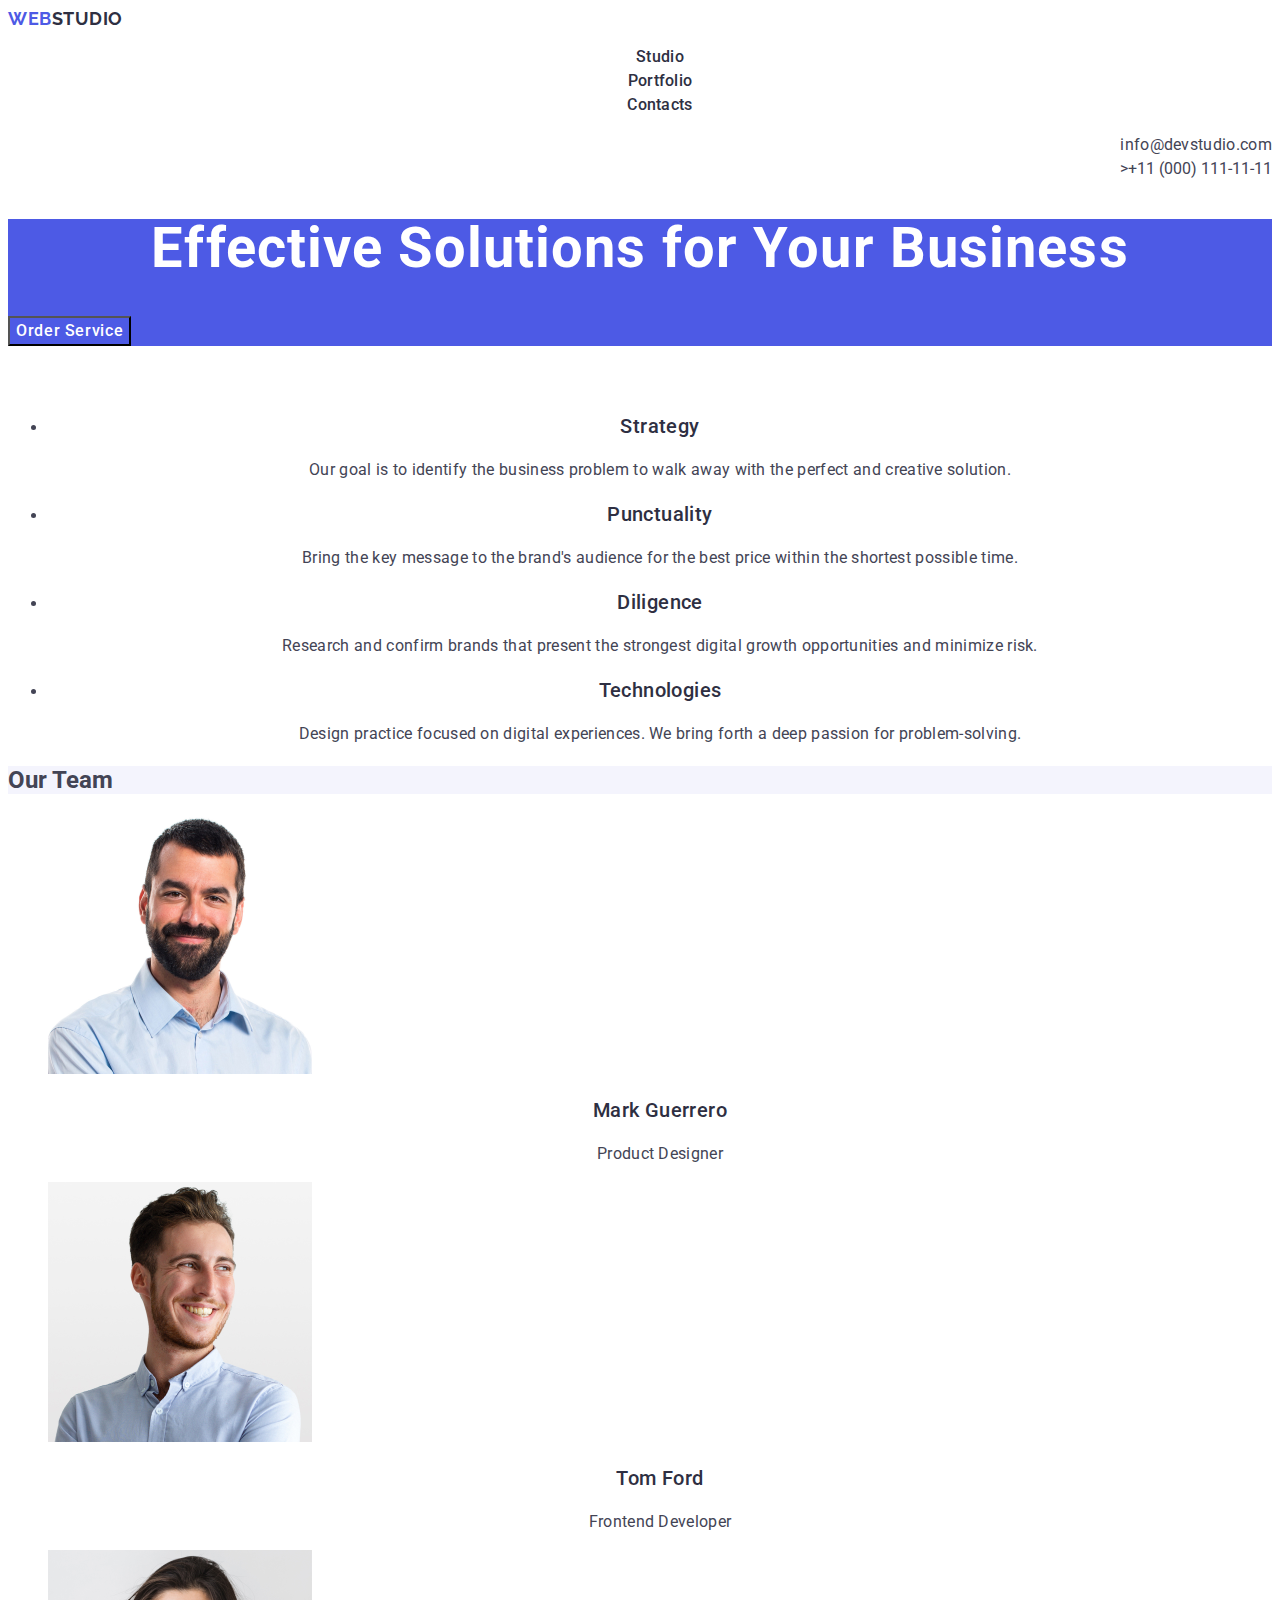
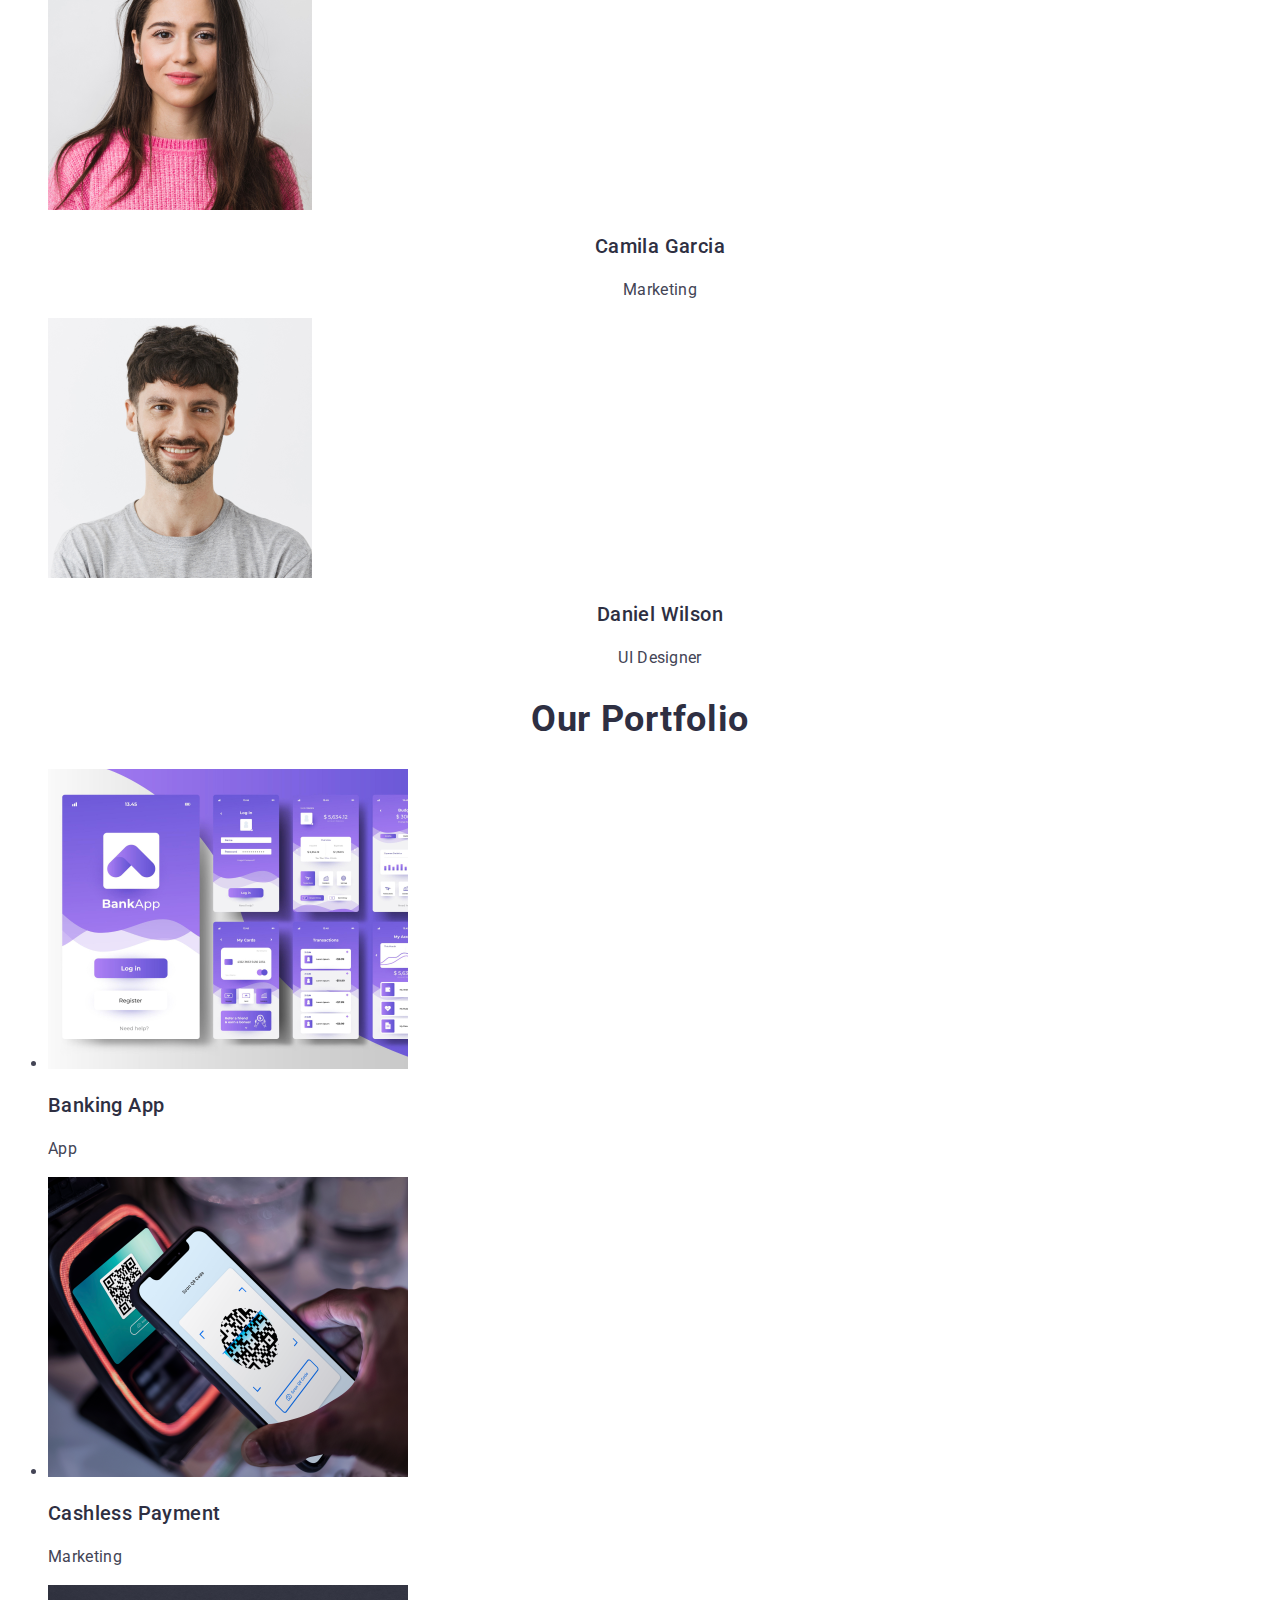
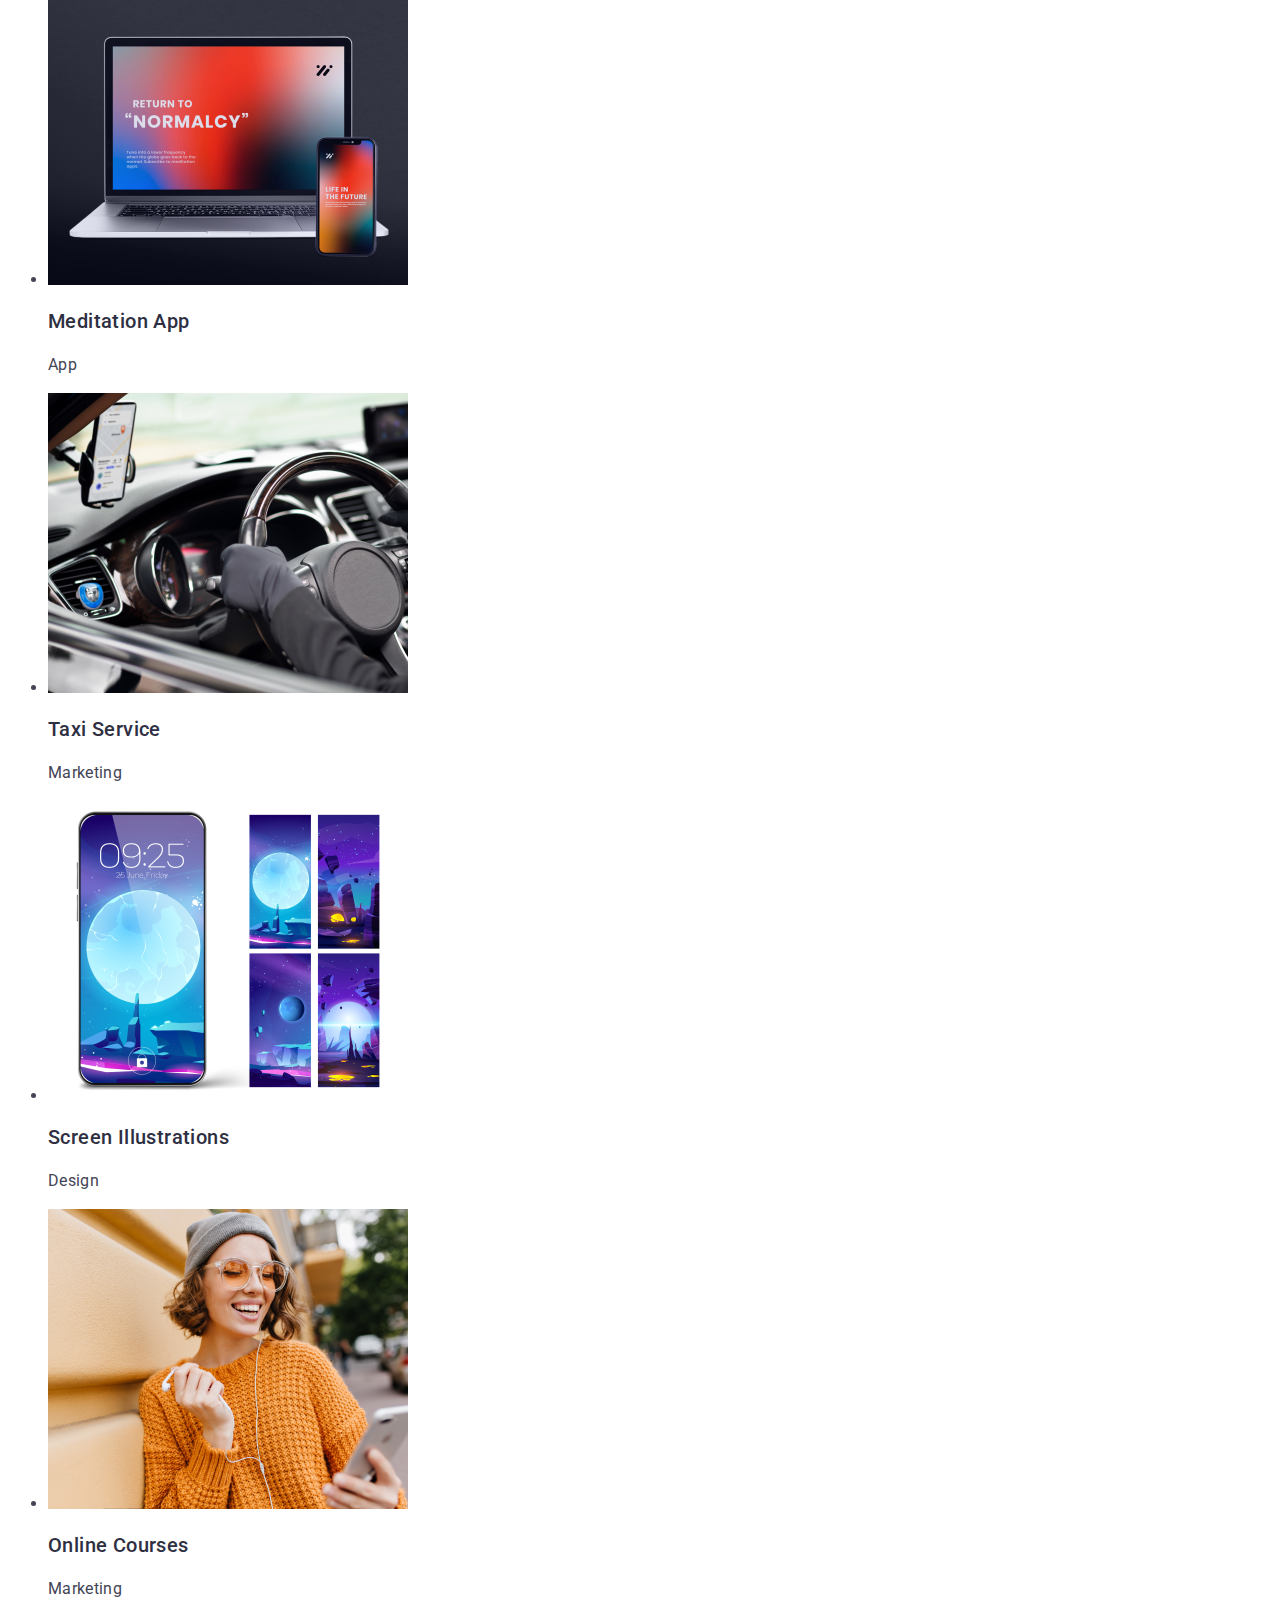
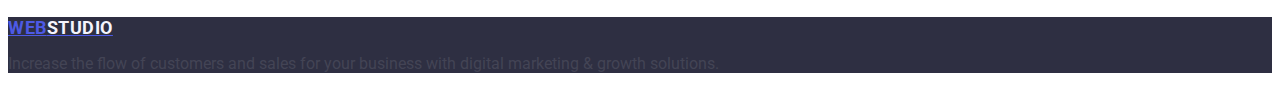
==== index.html @ a9a1c010 "index.html css" ====
<!DOCTYPE html>
<html lang="en">
  <head>
    <meta charset="UTF-8" />
    <meta name="viewport" content="width=device-width, initial-scale=1.0" />
    <title>WebStudio</title>
    <link rel="preconnect" href="https://fonts.googleapis.com">
    <link rel="preconnect" href="https://fonts.gstatic.com" crossorigin>
    <link href="https://fonts.googleapis.com/css2?family=Raleway:wght@700&family=Roboto:wght@400;500;700&display=swap" rel="stylesheet">
    <link rel="stylesheet" href="css/style.css" />
  </head>
  <body>
    <header>
      <nav>
      <a>
        <span href="./index.html" class="logo-header">Web<span class="accent">Studio</span></a>
        <ul class="navigation">
          <li><a href="./index.htm" class="navigation-menu">Studio</a></li>
          <li><a href="" class="navigation-menu">Portfolio</a></li>
          <li><a href="" class="navigation-menu">Contacts</a></li>
        </ul>
      </nav>
      <address class="contacts">
        <ul>
          <li><a href="mailto:info@devstudio.com" class="contacts-address">info@devstudio.com</a></li>
          <li><a href="tel:+110001111111"class="contacts-address"></a>>+11 (000) 111-11-11</a></li>
        </ul>
      </address>
    </header>

    <main>
      <section class="main-block">
        <h1 class="head-title">Effective Solutions for Your Business</h1>
        <button class="main-button" type="button">Order Service</button>
      </section>

      <section>
        <h2 class="two-section">Advantages</h2>
        <ul>
          <li class="advantages-list">
            <h3 class="advantages-title">Strategy</h3>
            <p class="advantages-description">
              Our goal is to identify the business problem to walk away with the
              perfect and creative solution.
            </p>
          </li>
          <li class="advantages-list">
            <h3 class="advantages-title">Punctuality</h3>
            <p class="advantages-description">
              Bring the key message to the brand's audience for the best price
              within the shortest possible time.
            </p>
          </li>

          <li class="advantages-list">
            <h3 class="advantages-title">Diligence</h3>
            <p class="advantages-description">
              Research and confirm brands that present the strongest digital
              growth opportunities and minimize risk.
            </p>
          </li>

          <li class="advantages-list">
            <h3 class="advantages-title">Technologies</h3>
            <p class="advantages-description">
              Design practice focused on digital experiences. We bring forth a
              deep passion for problem-solving.
            </p>
          </li>
        </ul>
      </section>

      <section>
        <h2 class="team-title">Our Team</h2>
        <ul class="team-list-blocks">
          <li class="team-list-box">
            <img
              src="./images/img-3.jpg"
              alt="Mark Guerrero"
              width="264"
              height="260"
            />
            <h3 class="team-name">Mark Guerrero</h3>
            <p class="team-text">Product Designer</p>
          </li>

          <li class="team-list-box">
            <img
              src="./images/img-2.jpg"
              alt="Tom Ford"
              width="264"
              height="260"
            />
            <h3 class="team-name">Tom Ford</h3>
            <p class="team-text">Frontend Developer</p>
          </li>

          <li class="team-list-box">
            <img
              src="./images/img-1.jpg"
              alt="Camila Garcia"
              width="264"
              height="260"
            />
            <h3 class="team-name">Camila Garcia</h3>
            <p class="team-text">Marketing</p>
          </li>

          <li class="team-list-box">
            <img
              src="./images/img.jpg"
              alt="Daniel Wilson"
              width="264"
              height="260"
            />
            <h3 class="team-name">Daniel Wilson</h3>
            <p class="team-text">UI Designer</p>
          </li>
        </ul>
      </section>

      <section class="portfolio-list">
        <h2 class="portfolio-title">Our Portfolio</h2>
        <ul class="portfolio-list-blocks">
          <li>
            <img class="portfolio-imgage" src="./images/ourpotfolio1.jpg" 
            alt="pictur of Banking app"
            width="360"
            height="300" />
    
            <h3 class="title-portfolio-foto">Banking App</h3>
            <p class="text-portfolio">App</p>
          </li>

          <li>
           <img 
              src="./images/ourportfolio2.png"
              alt="Cashless Payment"
              width="360"
              height="300"
              />
            <h3 class="title-portfolio-foto">Cashless Payment</h3>
            <p class="text-portfolio">Marketing</p>
          </li>

          <li>
            <img
            src="./images/ourportfolio3.jpg"
            alt="Meditation App"
            width="360"
            height="300"
            />
            <h3 class="title-portfolio-foto">Meditation App</h3>
            <p class="text-portfolio">App</p>
          </li>

          <li>
            <img
            src="./images/ourportfolio4.jpg"
            alt="Taxi Service"
            width="360"
            height="300"
            />
            <h3 class="title-portfolio-foto">Taxi Service</h3>
            <p class="text-portfolio">Marketing</p>
          </li>

          <li>
            <img 
            src="/images/ourportfolio5.jpg"
            alt="Screen Illustrations"
            width="360"
            height="300"
            />
            <h3 class="title-portfolio-foto">Screen Illustrations</h3>
            <p class="text-portfolio">Design</p>
          </li>

          <li>
            <img 
            src="/images/ourportfolio6.jpg"
            alt="Online Courses"
            width="360"
            height="300"
            />
            <h3 class="title-portfolio-foto">Online Courses</h3>
            <p class="text-portfolio">Marketing</p>
          </li>

      </section>

    </main>

    <footer class="footer">
      <a class="logo-footer" href="./index.html">Web<span class="accent-footer">Studio</span></a>
      <p class="footer-text">
        Increase the flow of customers and sales for your business with digital
        marketing & growth solutions.
      </p>
    </footer>
  </body>
</html>
---- css/style.css ----
body {
font-family: "Roboto",sans-serif;
color: #434455;
background-color: #fff;
}
 
header {
    background-color: #fff;
}

.accent {
    color: #2e2f42;;
}
.logo-header {
    font-family: 'Raleway', sans-serif;
    color: #4d5ae5;
    text-decoration: none;
    font-size: 18px;
    line-height: 1.17;
    font-weight: 700;
    text-transform: uppercase;
    text-align: left;
    letter-spacing: 0.03em;
}

.navigation {
    list-style-type: none;
    text-align: center;
}
.navigation-menu {
    color: #2e2f42;
    text-decoration: none;
    font-weight: 500;
    font-size: 16px;
    line-height: 150%;
    letter-spacing: 0.02em;
}
.navigation-menu:hover,
.navigation-menu:focus{
    color: #404bbf;
}
.contacts {
    font-style: normal;
}
.contacts > ul {
    list-style-type: none;
    text-align: right;
}
.contacts-address {
    text-decoration: none;
    line-height: 150%;
    letter-spacing: 0.02em;
    color: #434455;
    font-size: 16px;
    font-weight: 400;
}
.contacts-address:hover,
.contacts-address:focus {
    color: #404bbf;
}
.main-block {
    background: #4d5ae5;
}
.head-title {
    font-weight: 700;
        font-size: 56px;
        line-height: 107%;
        letter-spacing: 0.02em;
        text-align: center;
        color: #fff;
        text-align: center;
}
.main-button {
    font-weight: 500;
    font-size: 16px;
    line-height: 150%;
    color: #fff;
    text-align: center;
    background-color: #4d5ae5;
    font-family: 'Roboto', sans-serif;
    letter-spacing: 0.04em;
    cursor: pointer;
}
.main-button:hover,
.main-button:focus {
    font-weight: 500;
    font-size: 16px;
    line-height: 150%;
    color: #fff;
    text-align: center;
    background-color: #404bbf;
}
.two-section {
    color: #fff;
}
.advantages-title {
    font-weight: 500;
    font-size: 20px;
    line-height: 120%;
    letter-spacing: 0.02em;
    color: #2e2f42;
    text-align: center;
}
.advantages-description {
    font-weight: 400;
    font-size: 16px;
    line-height: 150%;
    letter-spacing: 0.02em;
    color: #434455;
    text-align: center;
}
.team-title {
    background: #f4f4fd;
}
.team-list-blocks {
    list-style-type: none;
}
.team-list-box {
    background: #fff;
}
.team-name {
    font-weight: 500;
    font-size: 20px;
    line-height: 120%;
    letter-spacing: 0.02em;
    text-align: center;
    color: #2e2f42;
    text-align: center;
}
.team-text {
    font-weight: 400;
    font-size: 16px;
    line-height: 150%;
    letter-spacing: 0.02em;
    text-align: center;
    color: #434455;
}
.portfolio-list {
    list-style-type: none;
}
.portfolio-title {
    font-weight: 700;
    font-size: 36px;
    line-height: 111%;
    letter-spacing: 0.02em;
    text-align: center;
    color: #2e2f42;
}
.title-portfolio-foto {
    font-weight: 500;
    font-size: 20px;
    line-height: 120%;
    letter-spacing: 0.02em;
    color: #2e2f42;
}
.text-portfolio {
    font-weight: 400;
    font-size: 16px;
    line-height: 150%;
    letter-spacing: 0.02em;
    color: #434455;
}
.footer {
    background: #2e2f42;
}
.logo-footer {
    font-weight: 700;
    font-size: 18px;
    line-height: 117%;
    letter-spacing: 0.03em;
    text-transform: uppercase;
    color: #4d5ae5;
}
.accent-footer {
    color: #f4f4fd;
}
.text-footer {
    font-weight: 400;
    font-size: 16px;
    line-height: 150%;
    letter-spacing: 0.02em;
    color: #f4f4fd;
}
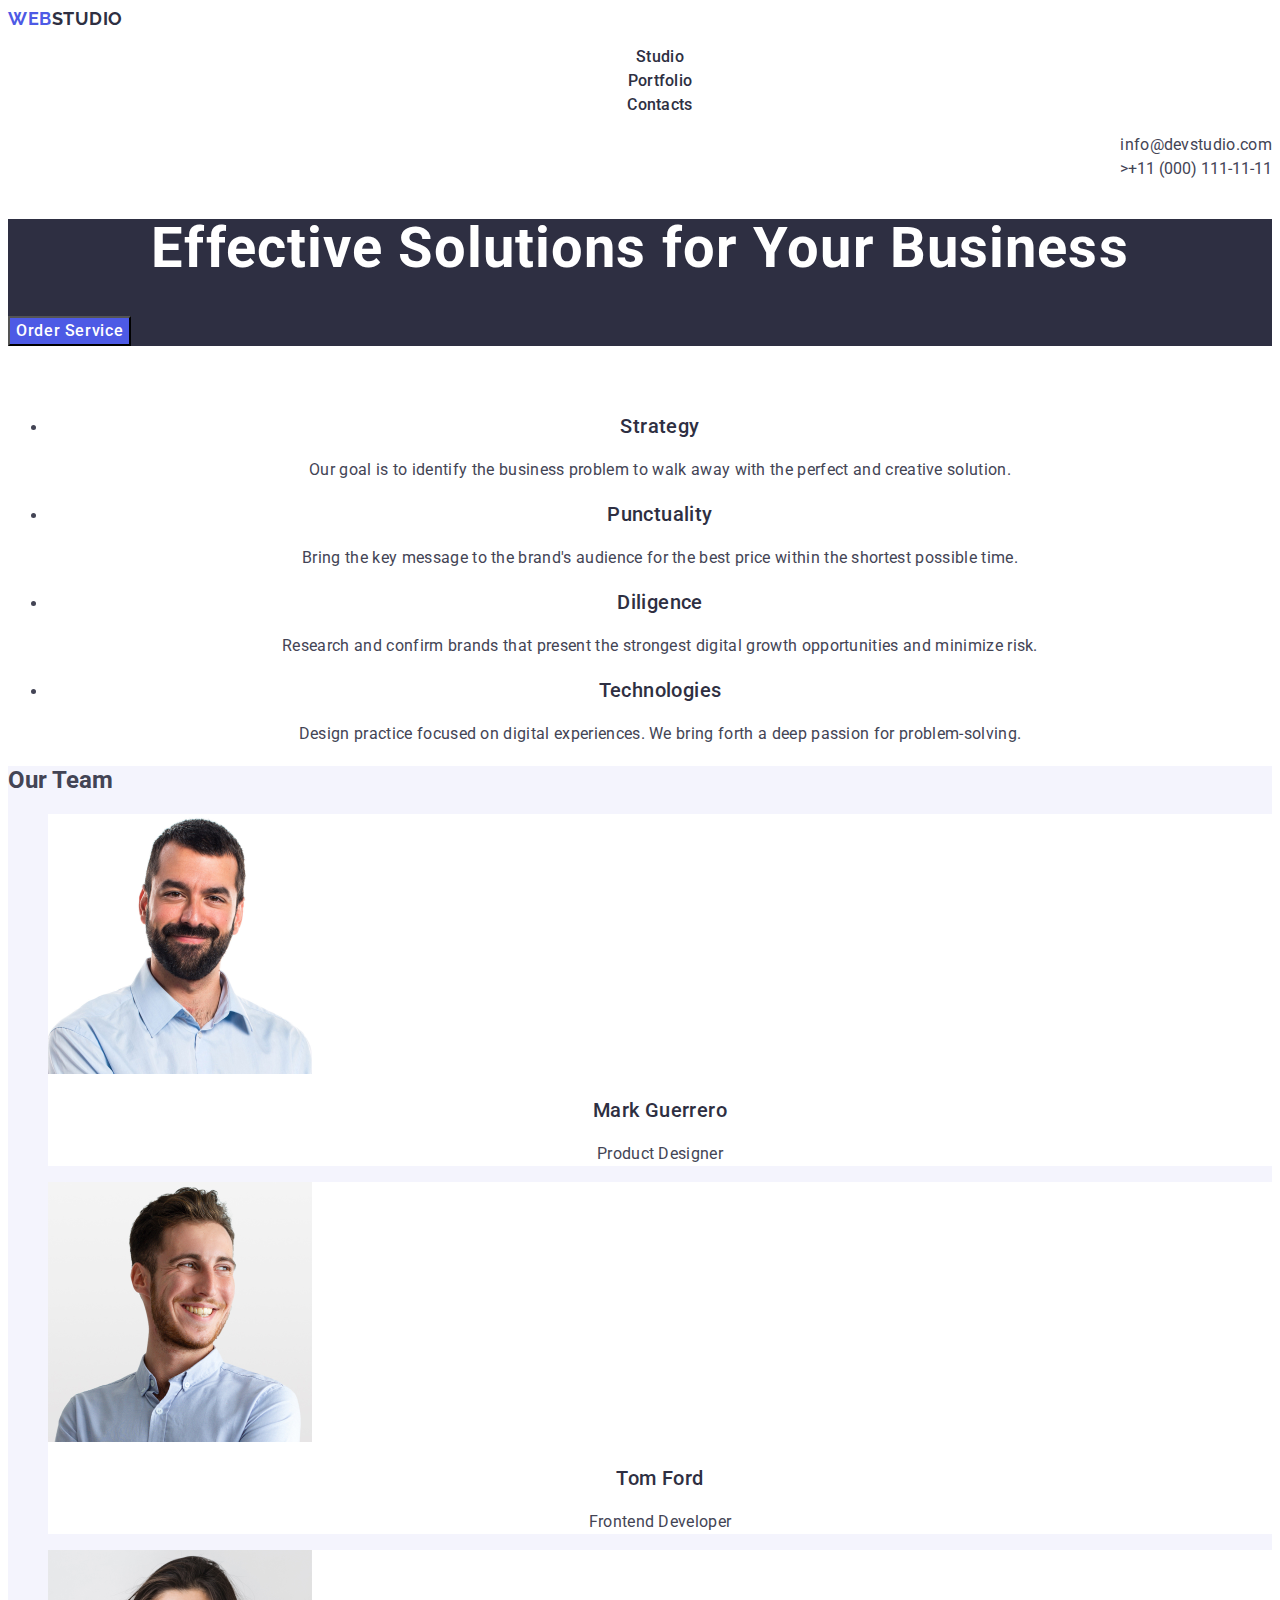
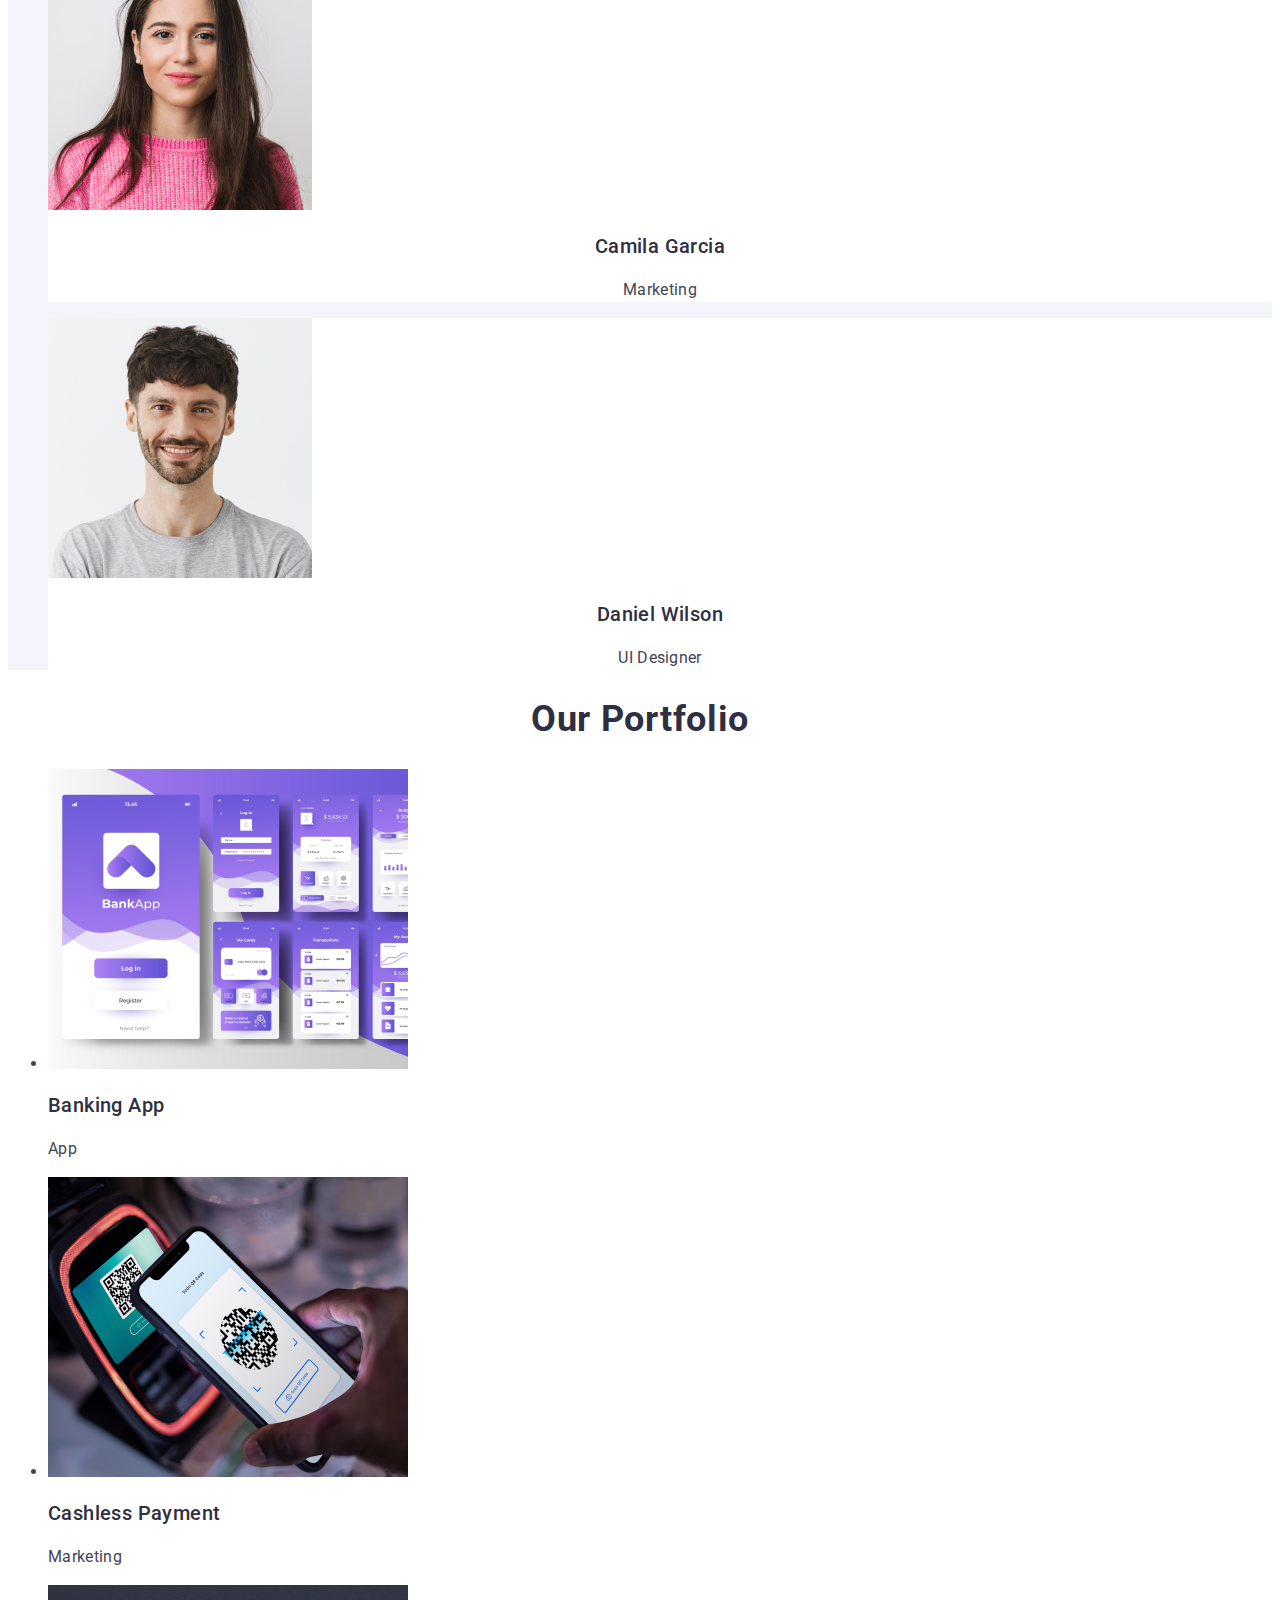
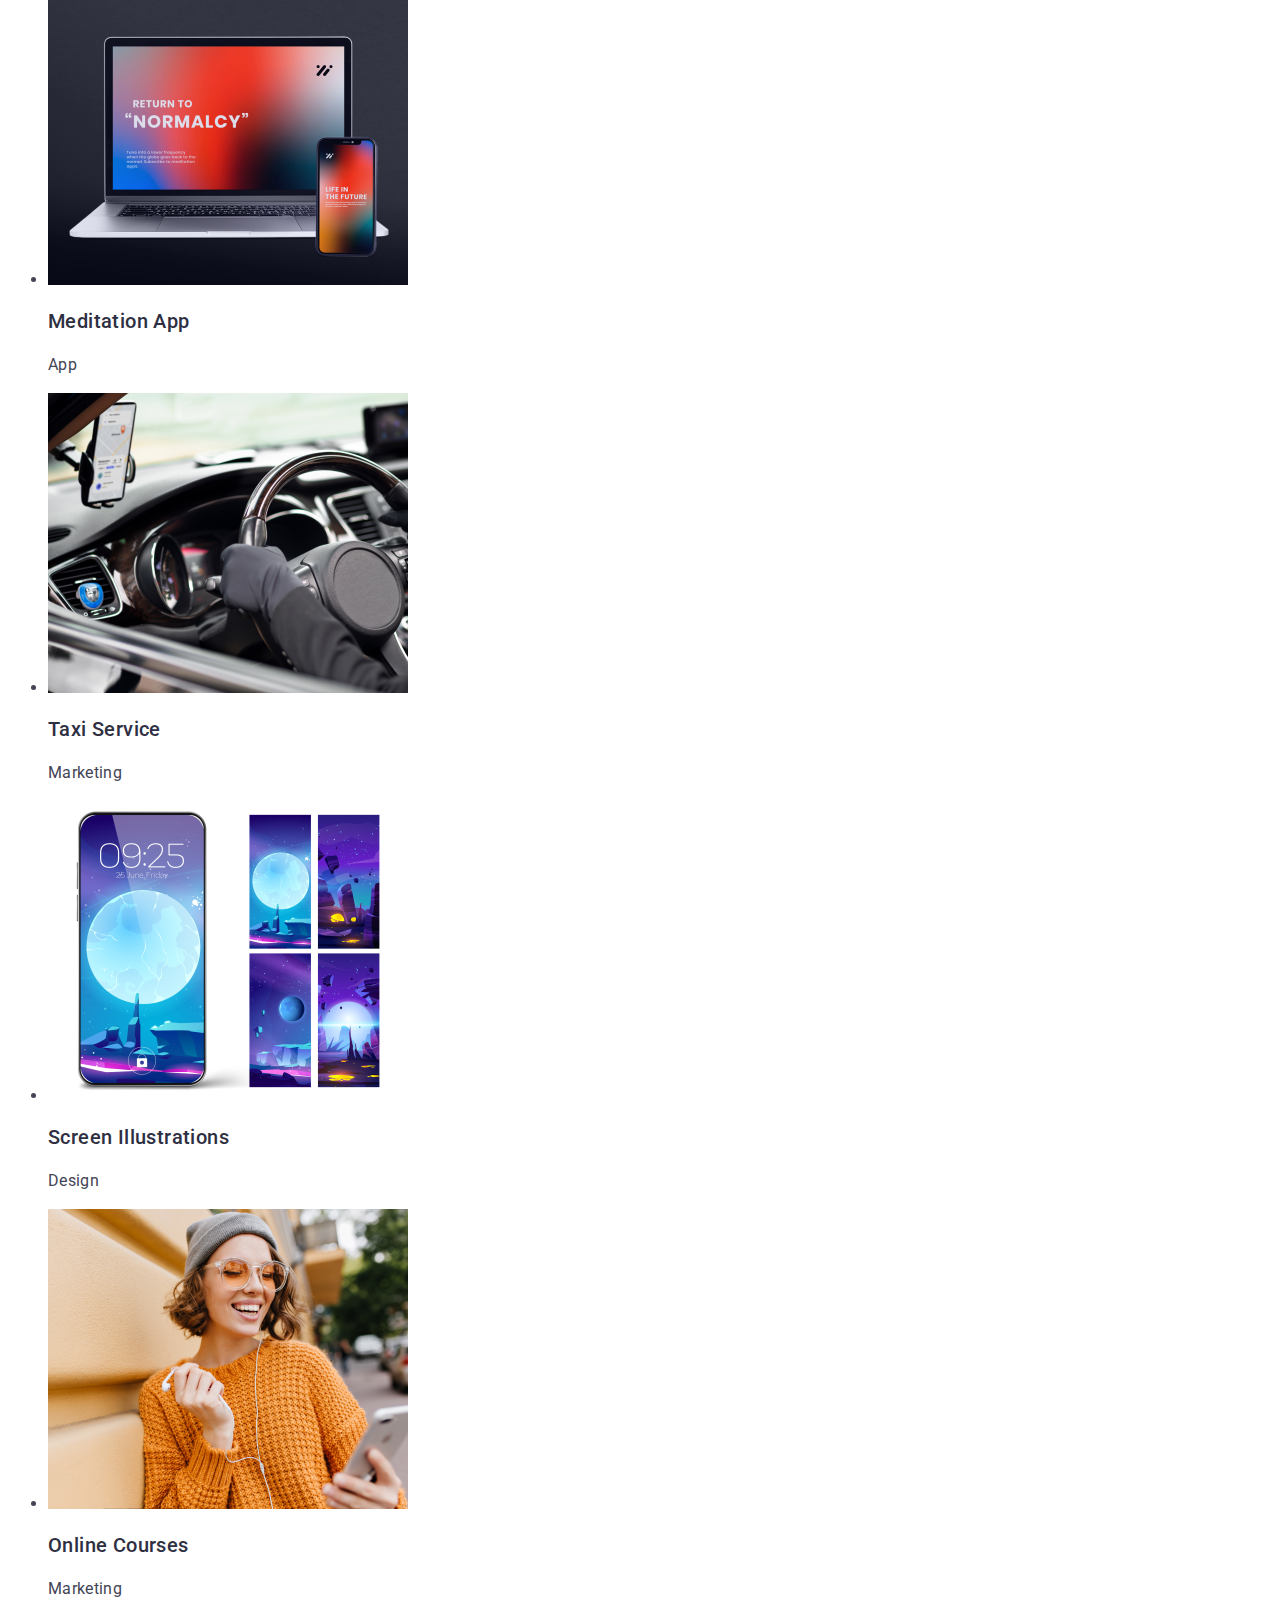
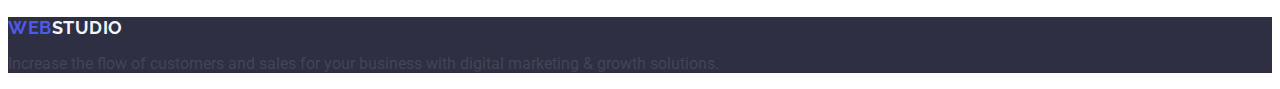
==== commit fc1e3c2a: "Додав усі файли" ====
--- a/index.html
+++ b/index.html
@@ -15,7 +15,7 @@
       <a>
         <span href="./index.html" class="logo-header">Web<span class="accent">Studio</span></a>
         <ul class="navigation">
-          <li><a href="./index.htm" class="navigation-menu">Studio</a></li>
+          <li><a href="./index.html" class="navigation-menu">Studio</a></li>
           <li><a href="" class="navigation-menu">Portfolio</a></li>
           <li><a href="" class="navigation-menu">Contacts</a></li>
         </ul>
@@ -70,7 +70,7 @@
         </ul>
       </section>
 
-      <section>
+      <section class="team-list">
         <h2 class="team-title">Our Team</h2>
         <ul class="team-list-blocks">
           <li class="team-list-box">
@@ -134,7 +134,7 @@
 
           <li>
            <img 
-              src="./images/ourportfolio2.png"
+              src="./images/ourportfolio2.jpg"
               alt="Cashless Payment"
               width="360"
               height="300"
--- a/css/style.css
+++ b/css/style.css
@@ -1,5 +1,5 @@
  body {
-font-family: "Roboto",sans-serif;
+font-family: "Roboto", sans-serif;
 color: #434455;
 background-color: #fff;
 }
@@ -59,7 +59,7 @@
     color: #404bbf;
 }
 .main-block {
-    background: #4d5ae5;
+    background: #2e2f42;
 }
 .head-title {
     font-weight: 700;
@@ -89,6 +89,9 @@
     color: #fff;
     text-align: center;
     background-color: #404bbf;
+}
+.team-list {
+background-color: #f4f4fd;
 }
 .two-section {
     color: #fff;
@@ -170,6 +173,9 @@
     letter-spacing: 0.03em;
     text-transform: uppercase;
     color: #4d5ae5;
+    text-align: left;
+    text-decoration: none;
+    font-family: 'Raleway', sans-serif;
 }
 .accent-footer {
     color: #f4f4fd;
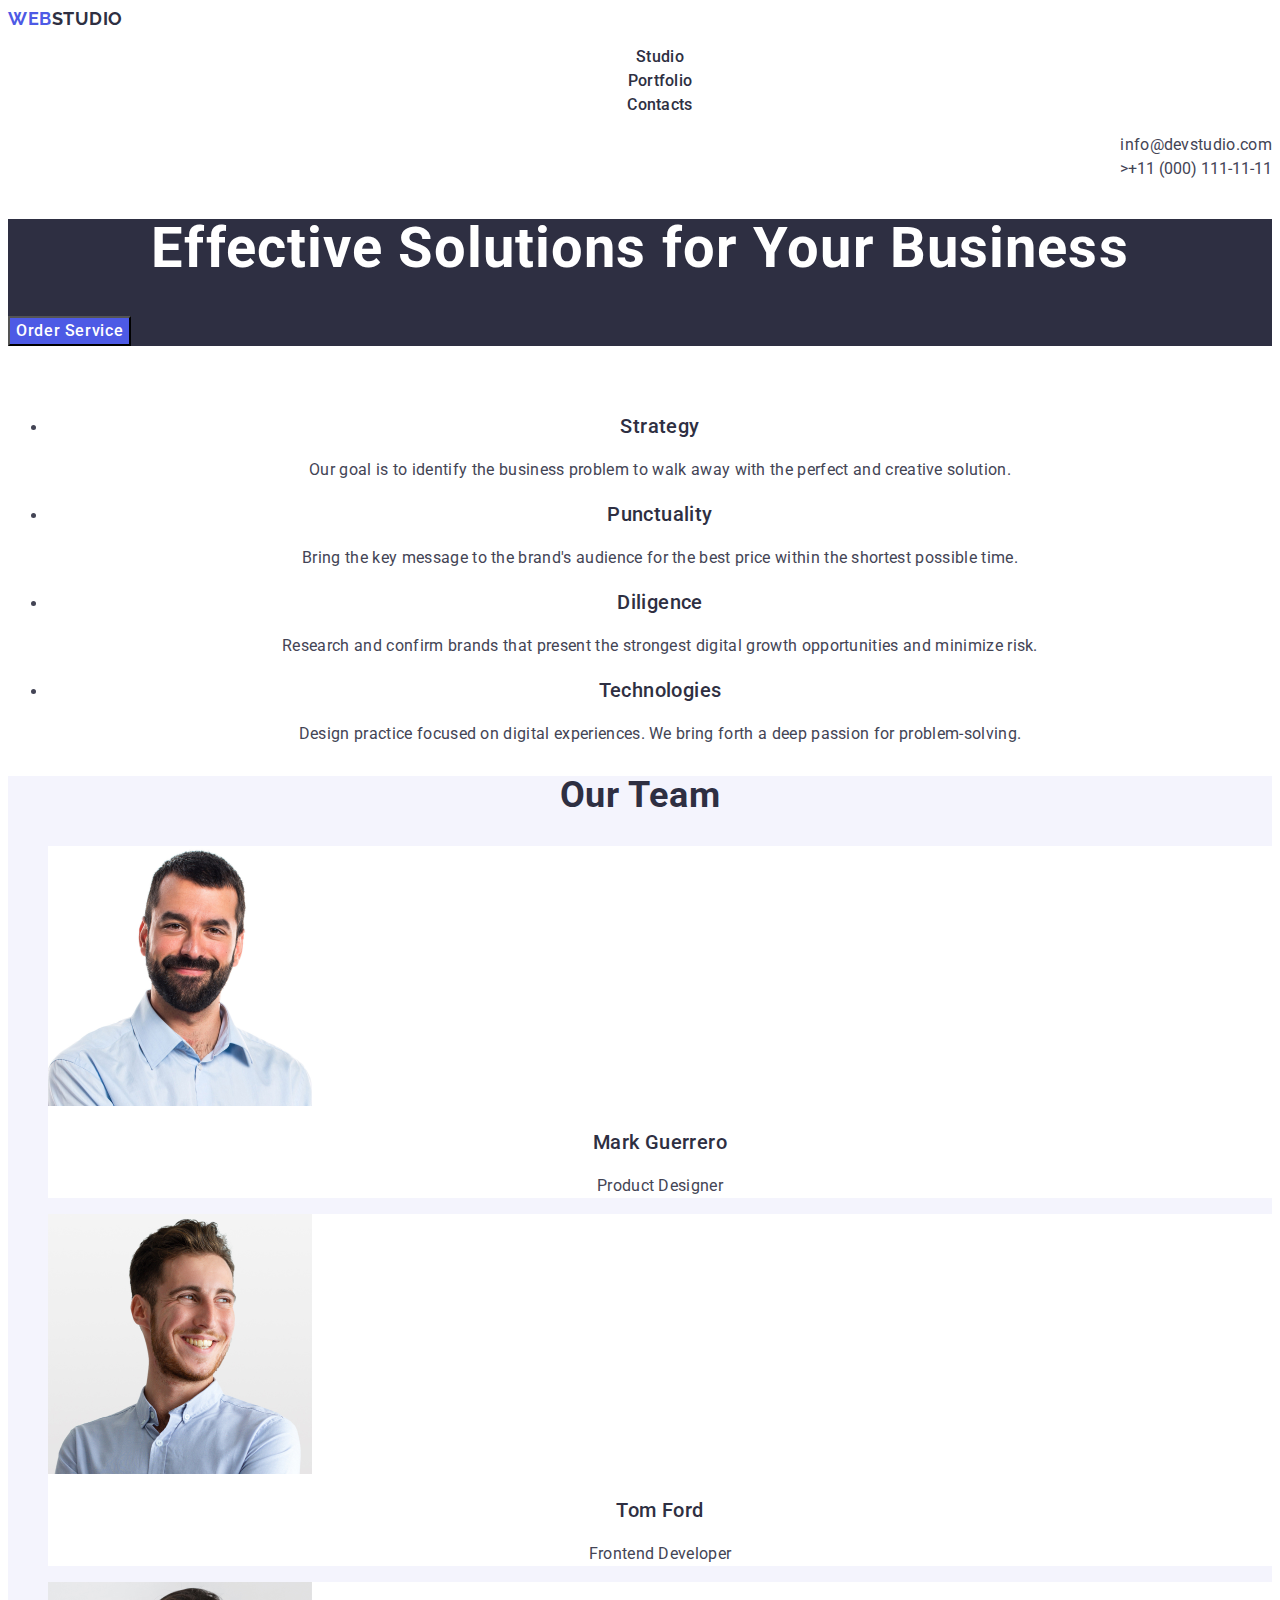
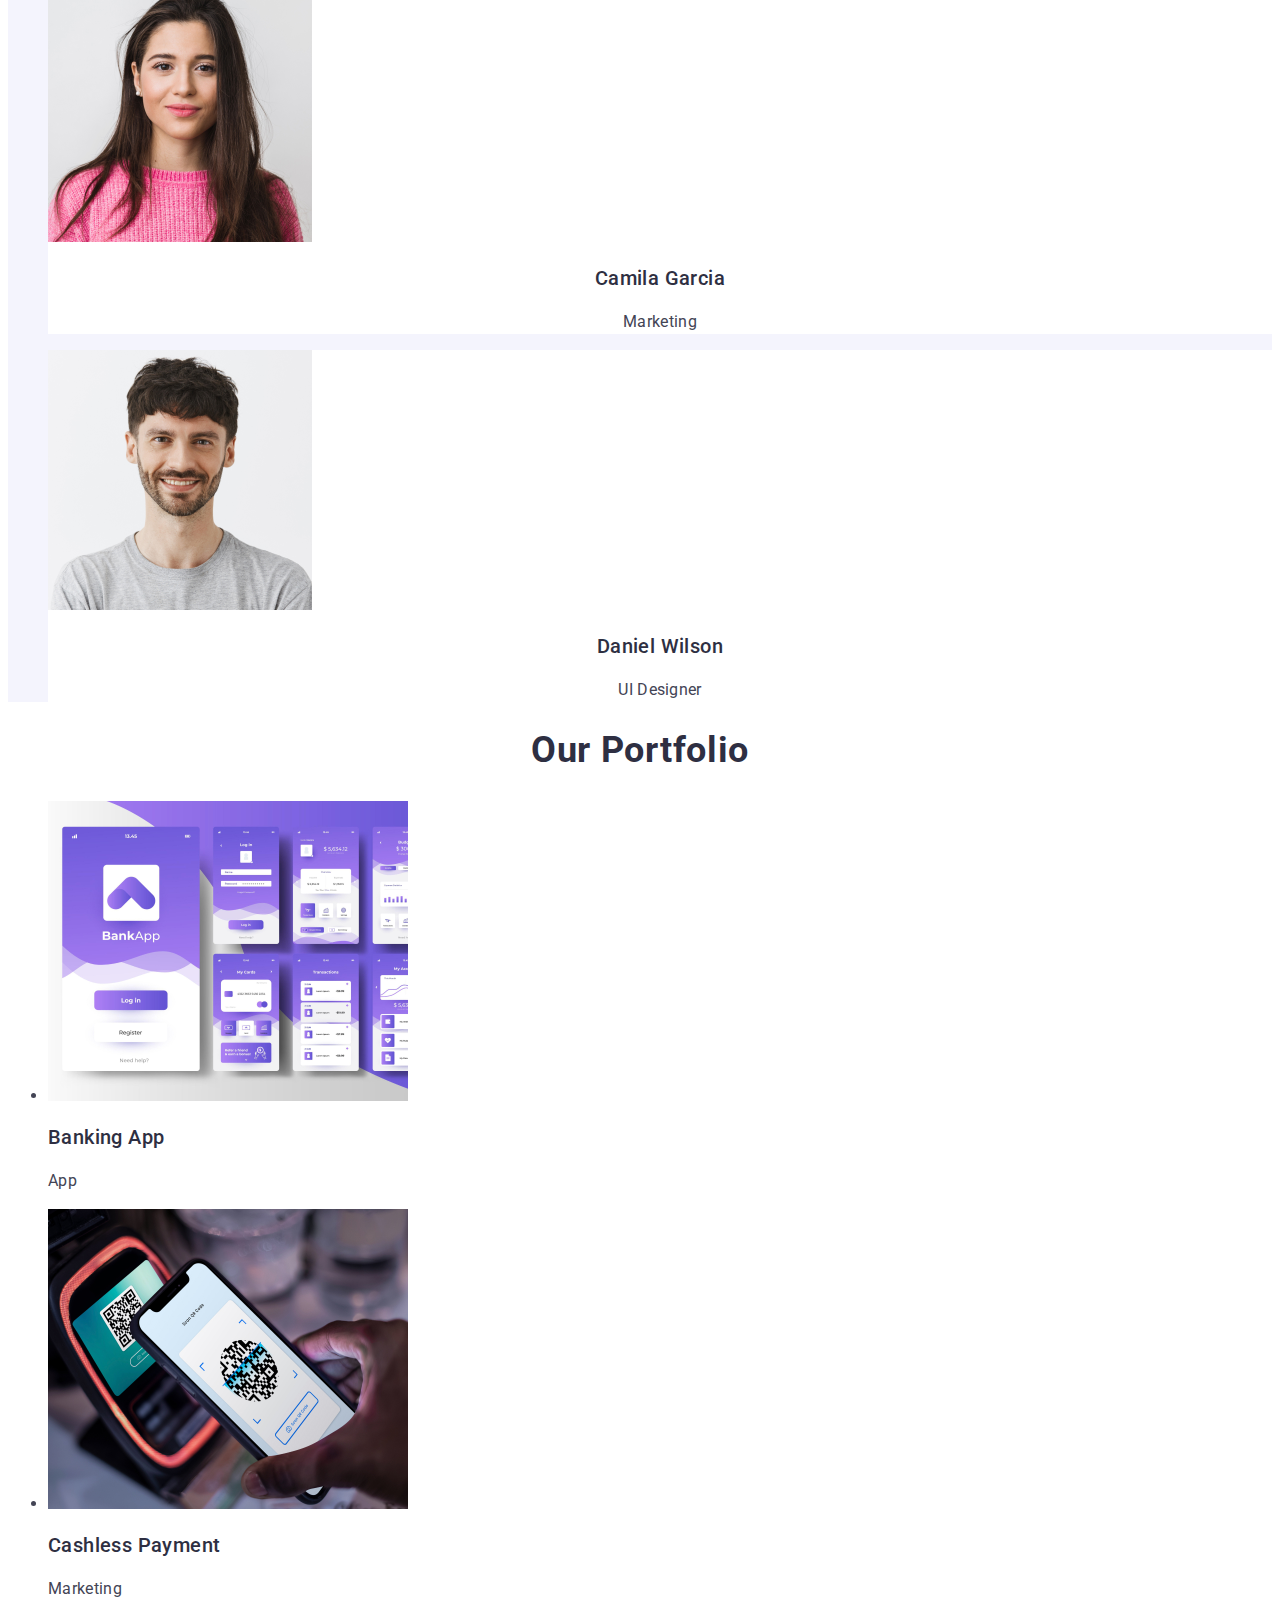
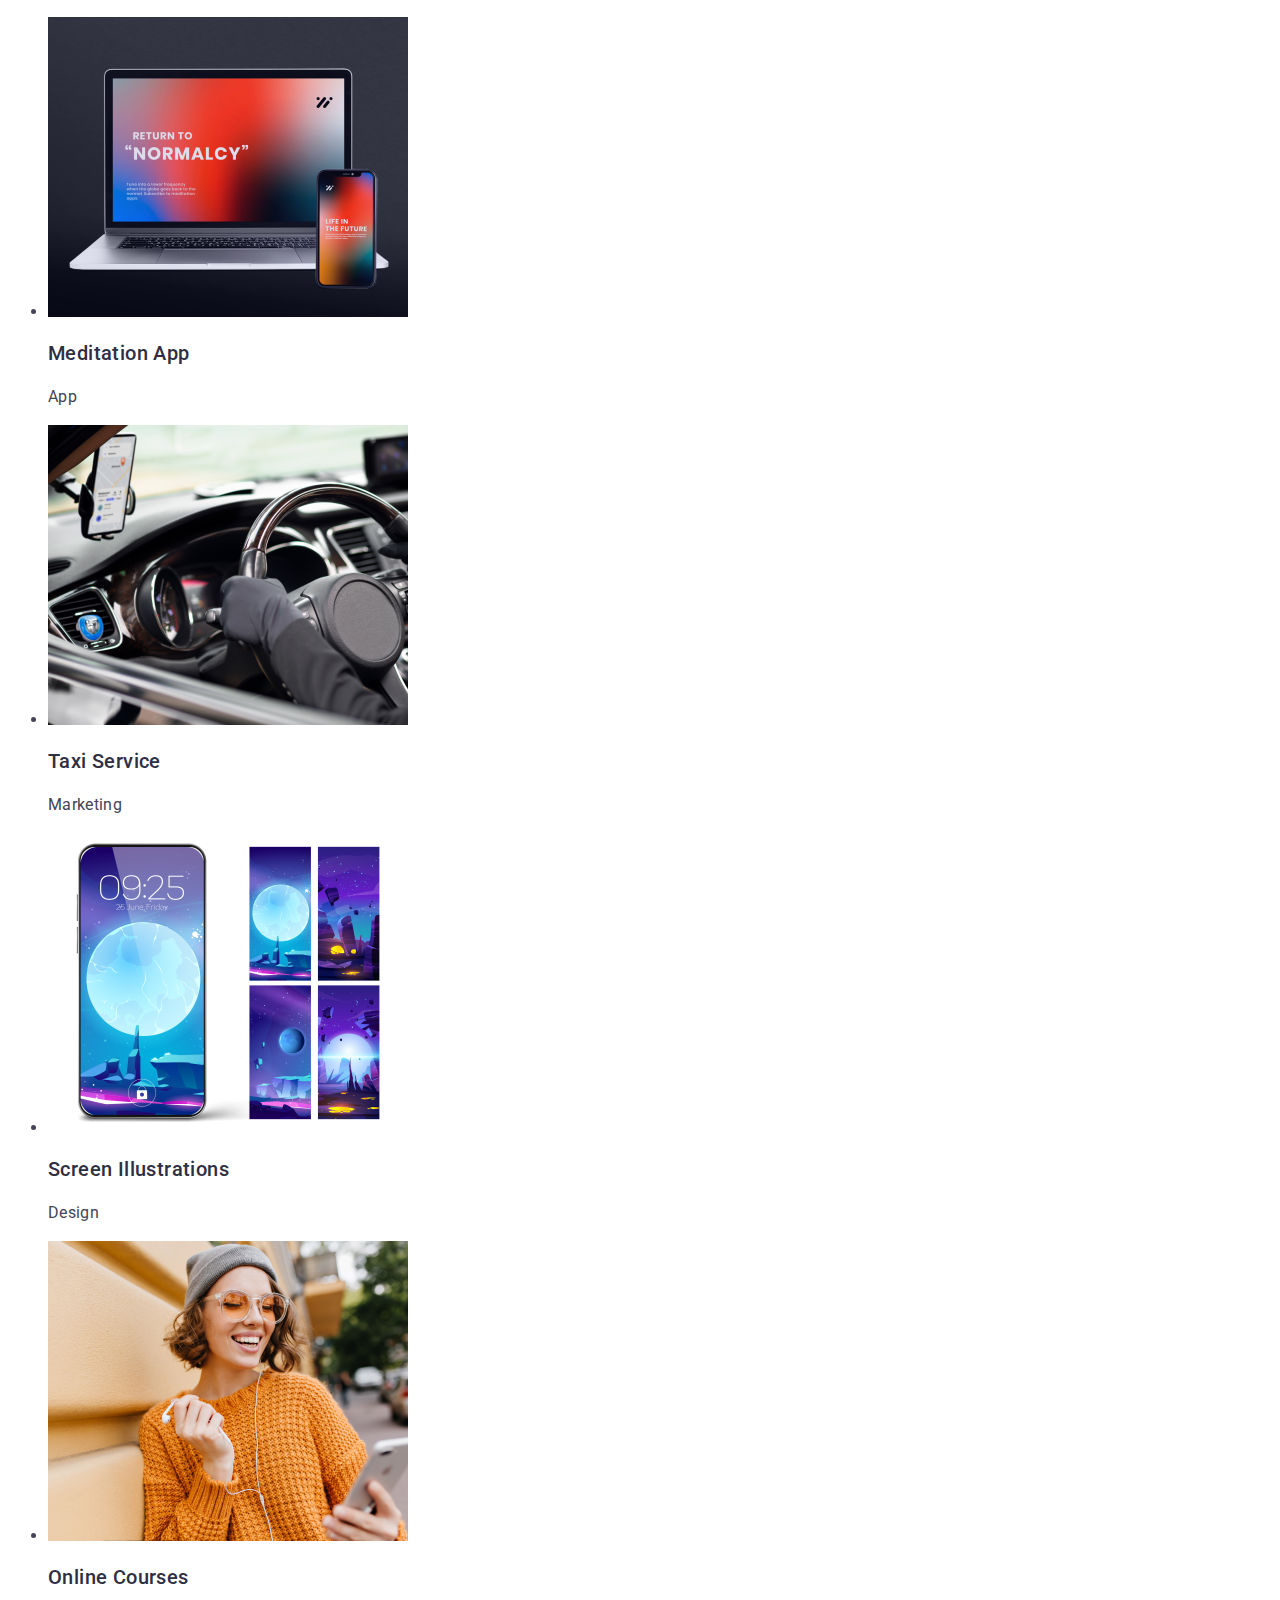
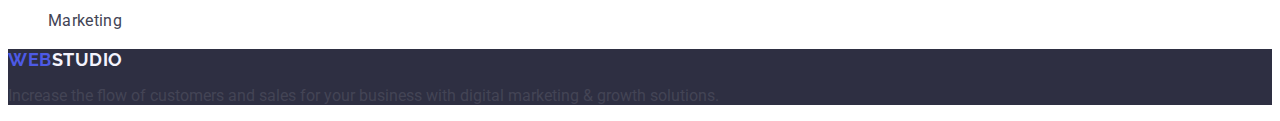
==== commit 88007b1b: "Додав усі файли" ====
--- a/index.html
+++ b/index.html
@@ -12,8 +12,7 @@
   <body>
     <header>
       <nav>
-      <a>
-        <span href="./index.html" class="logo-header">Web<span class="accent">Studio</span></a>
+        <a href="./index.html" class="logo-header">Web<span class="accent">Studio</span></a>
         <ul class="navigation">
           <li><a href="./index.html" class="navigation-menu">Studio</a></li>
           <li><a href="" class="navigation-menu">Portfolio</a></li>
@@ -123,7 +122,7 @@
         <h2 class="portfolio-title">Our Portfolio</h2>
         <ul class="portfolio-list-blocks">
           <li>
-            <img class="portfolio-imgage" src="./images/ourpotfolio1.jpg" 
+            <img class="portfolio-image" src="./images/ourpotfolio1.jpg" 
             alt="pictur of Banking app"
             width="360"
             height="300" />
--- a/css/style.css
+++ b/css/style.css
@@ -114,6 +114,12 @@
 }
 .team-title {
     background: #f4f4fd;
+    font-weight: 700;
+    font-size: 36px;
+    line-height: 111%;
+    letter-spacing: 0.02em;
+    text-align: center;
+    color: #2e2f42;
 }
 .team-list-blocks {
     list-style-type: none;
@@ -148,6 +154,7 @@
     letter-spacing: 0.02em;
     text-align: center;
     color: #2e2f42;
+    text-transform: capitalize;
 }
 .title-portfolio-foto {
     font-weight: 500;
@@ -183,7 +190,7 @@
 .text-footer {
     font-weight: 400;
     font-size: 16px;
-    line-height: 150%;
+    line-height: 1,5;
     letter-spacing: 0.02em;
-    color: #f4f4fd;
+    color: #F4F4FD;
 }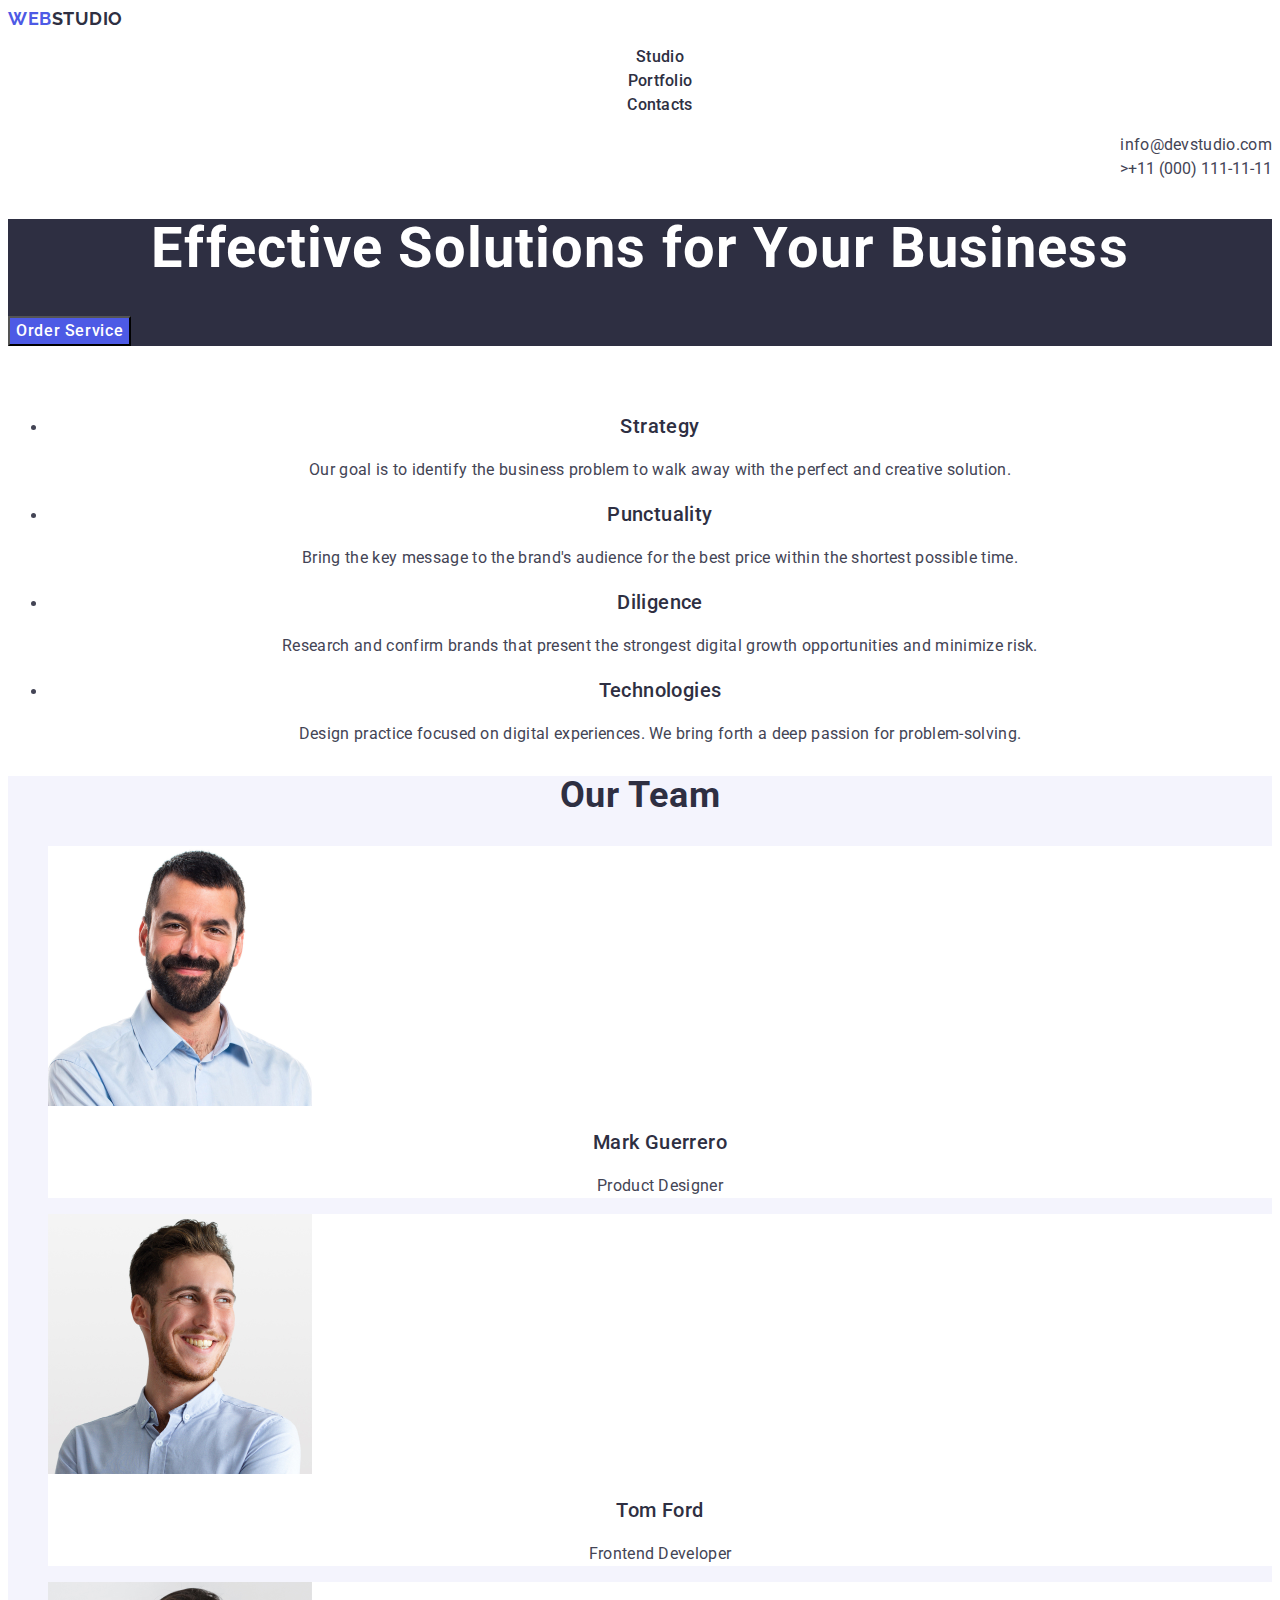
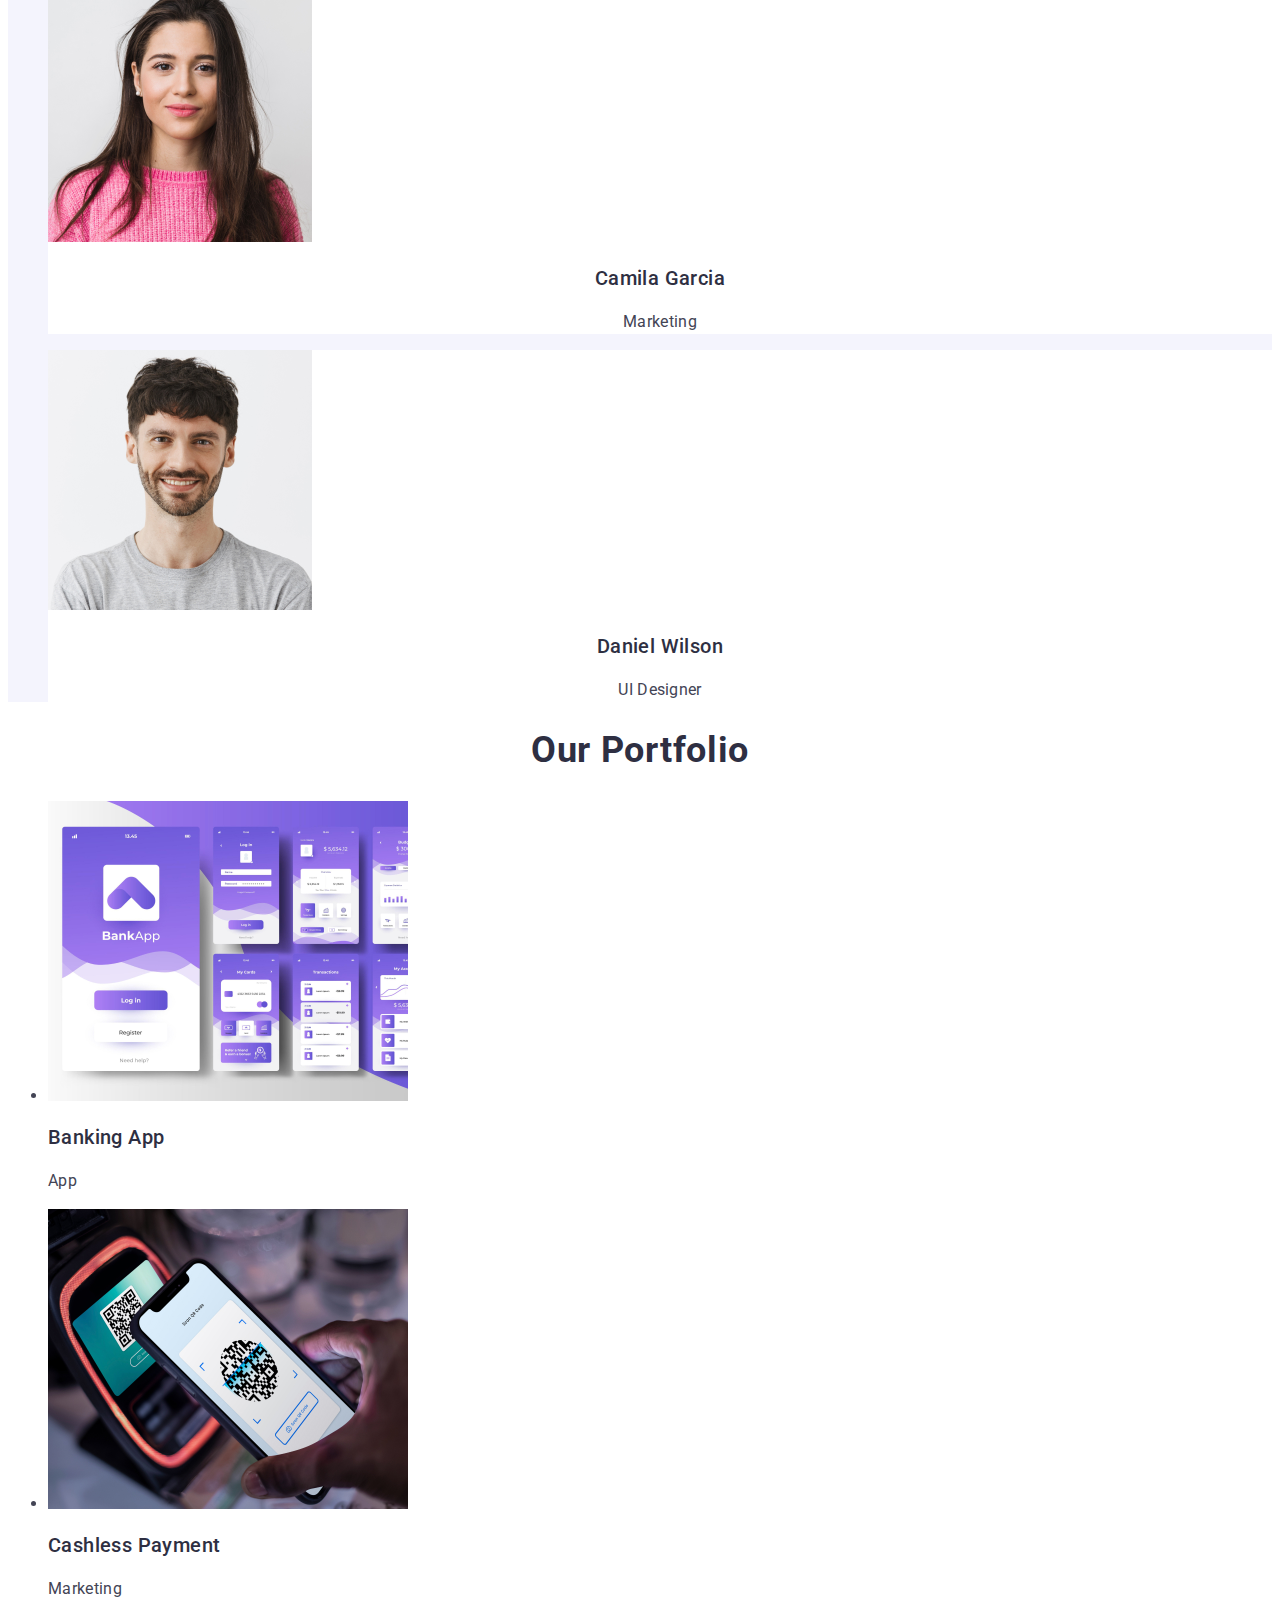
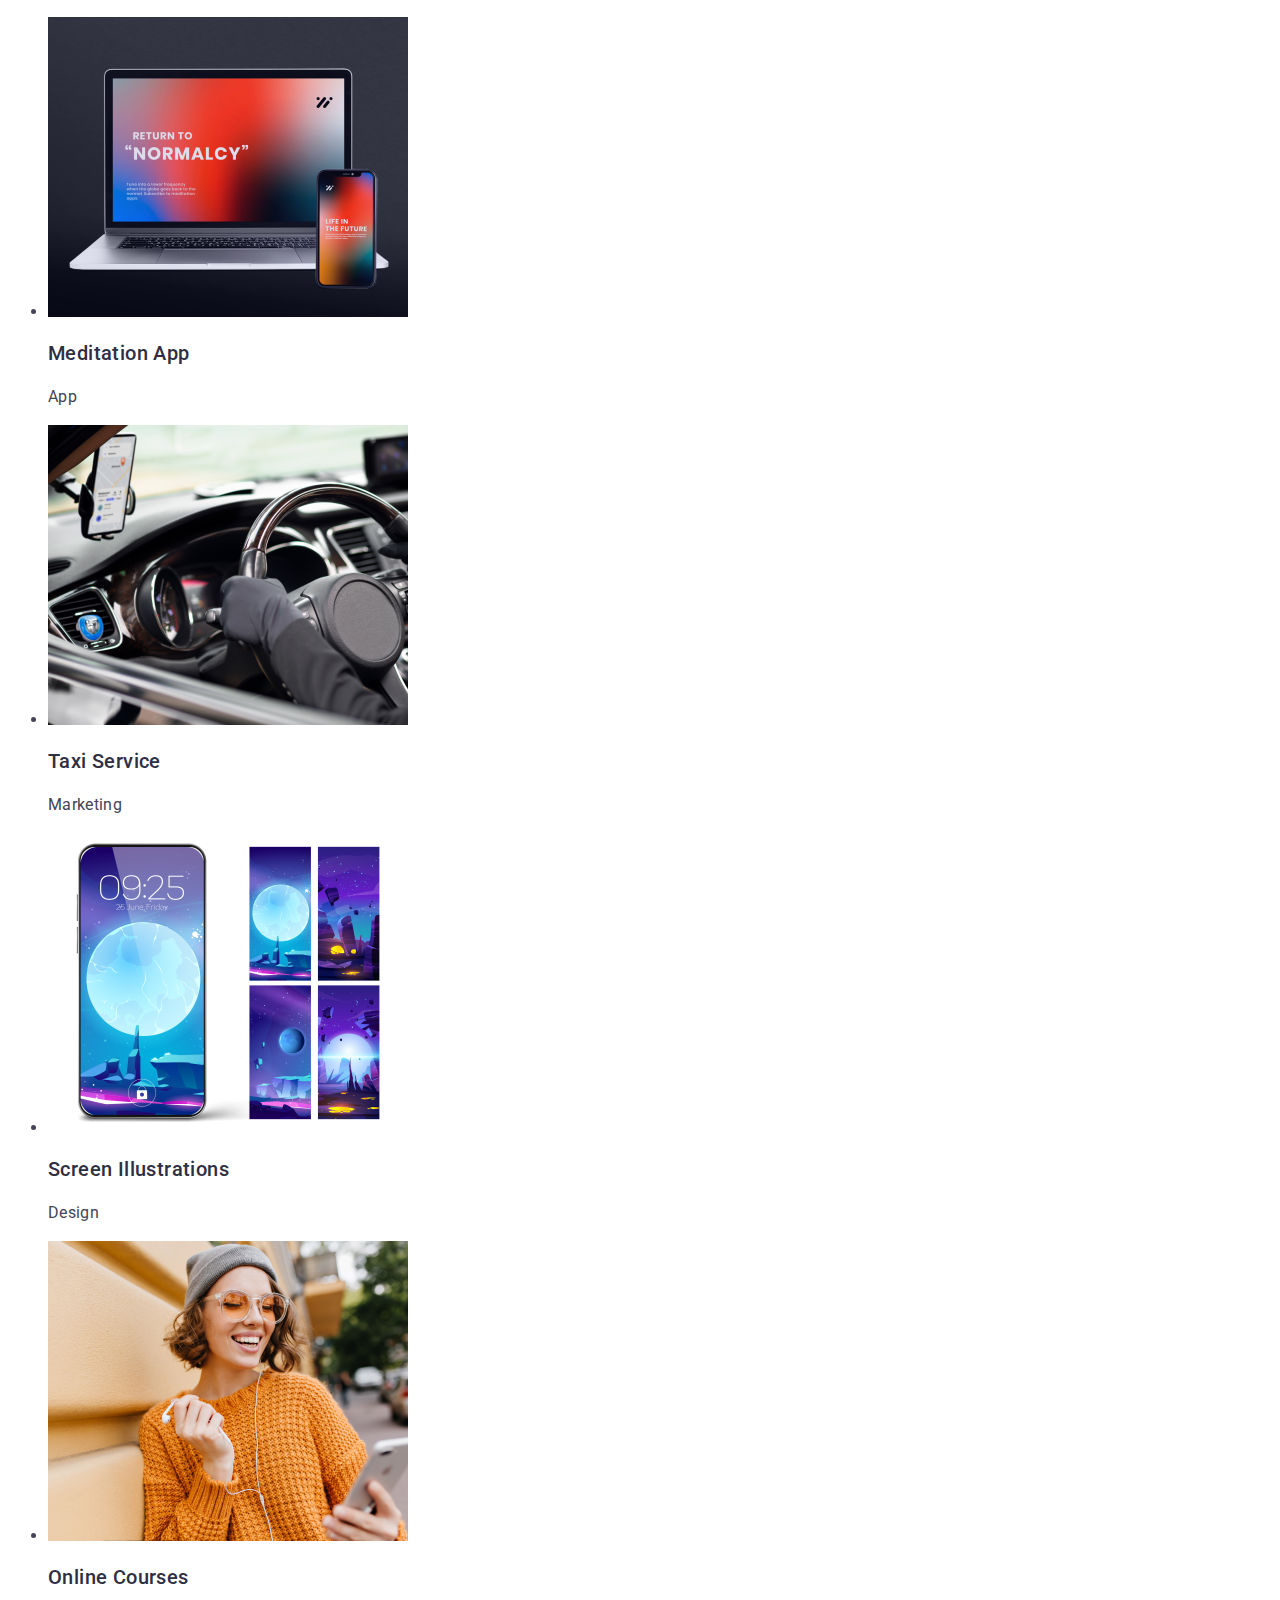
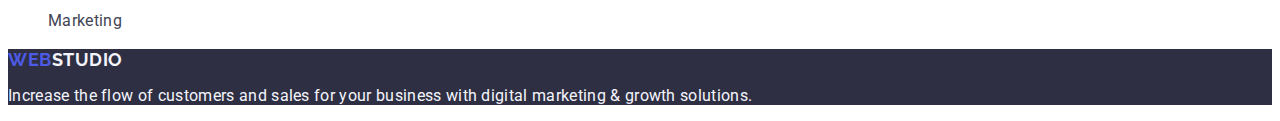
==== commit 884a490d: "Додав усі файли" ====
--- a/index.html
+++ b/index.html
@@ -166,7 +166,7 @@
 
           <li>
             <img 
-            src="/images/ourportfolio5.jpg"
+            src="./images/ourportfolio5.jpg"
             alt="Screen Illustrations"
             width="360"
             height="300"
@@ -177,7 +177,7 @@
 
           <li>
             <img 
-            src="/images/ourportfolio6.jpg"
+            src="./images/ourportfolio6.jpg"
             alt="Online Courses"
             width="360"
             height="300"
--- a/css/style.css
+++ b/css/style.css
@@ -120,6 +120,7 @@
     letter-spacing: 0.02em;
     text-align: center;
     color: #2e2f42;
+    text-transform: capitalize
 }
 .team-list-blocks {
     list-style-type: none;
@@ -187,7 +188,7 @@
 .accent-footer {
     color: #f4f4fd;
 }
-.text-footer {
+.footer-text {
     font-weight: 400;
     font-size: 16px;
     line-height: 1,5;
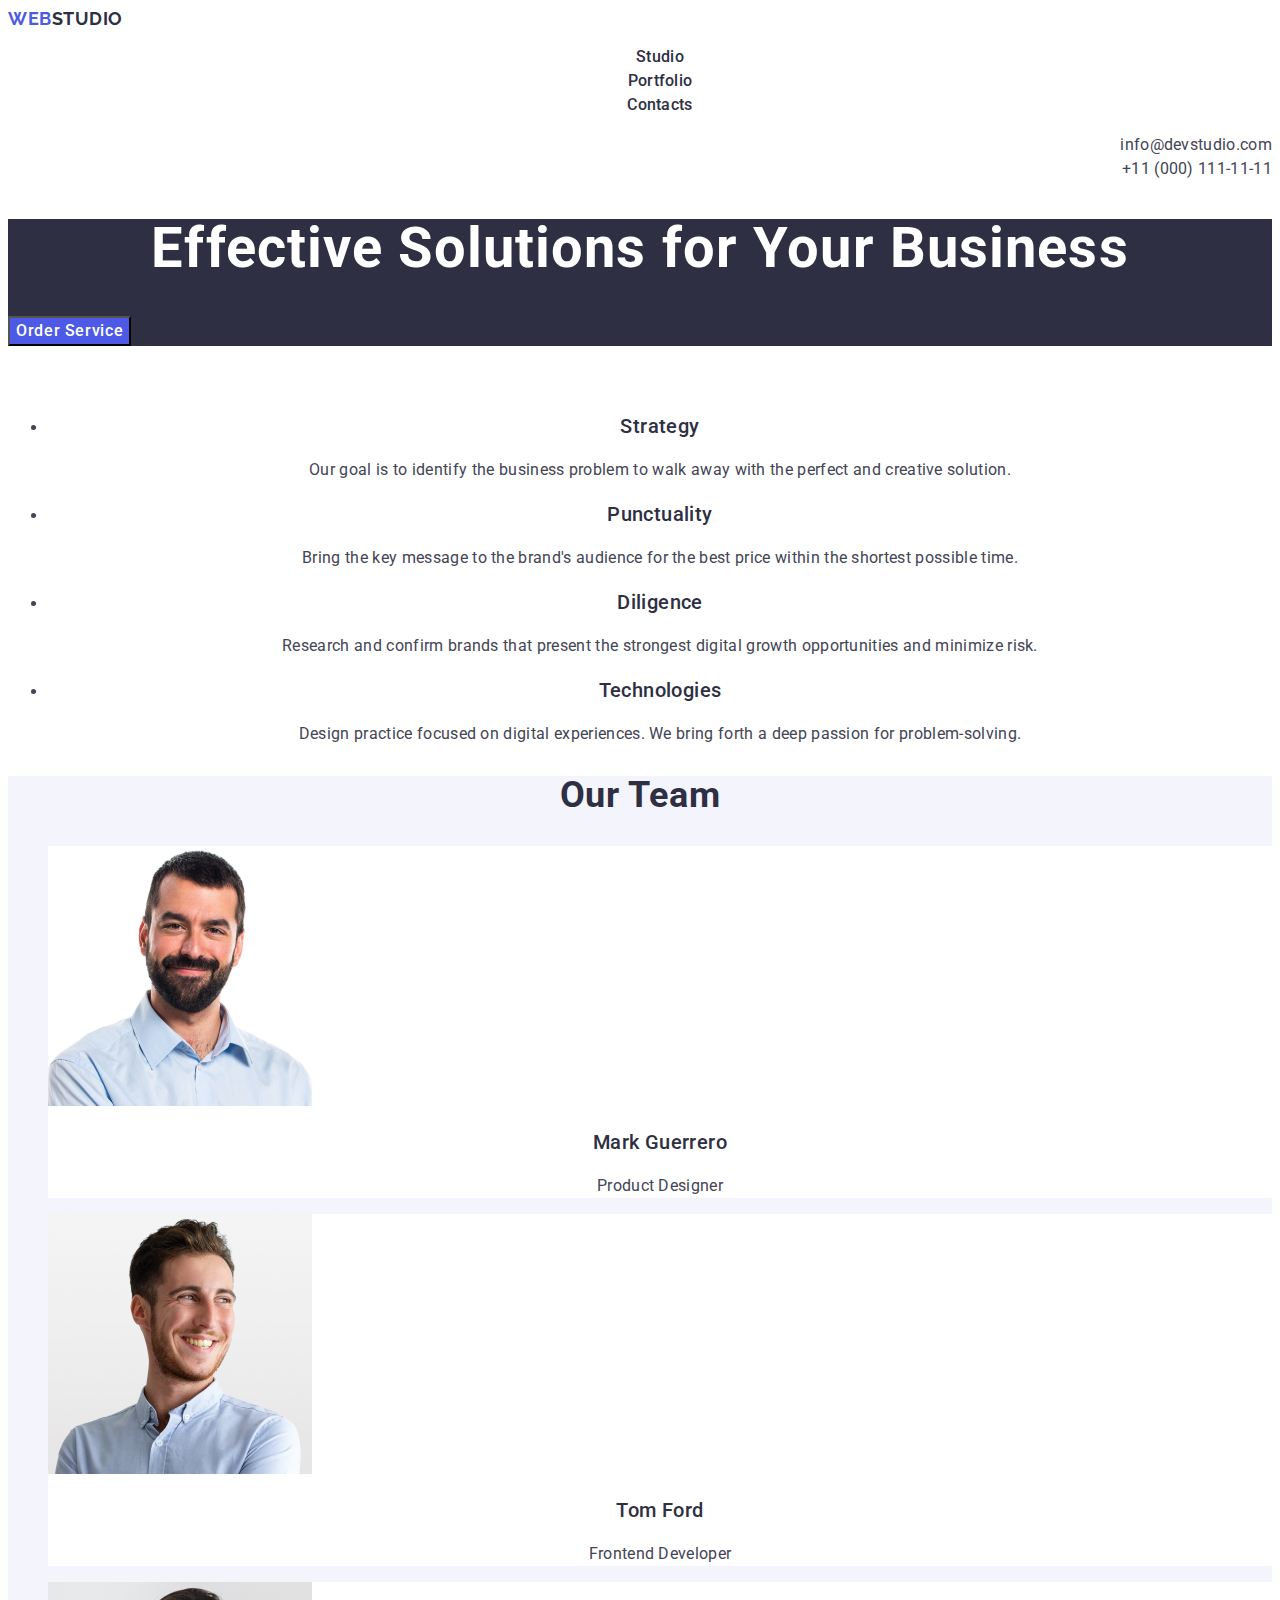
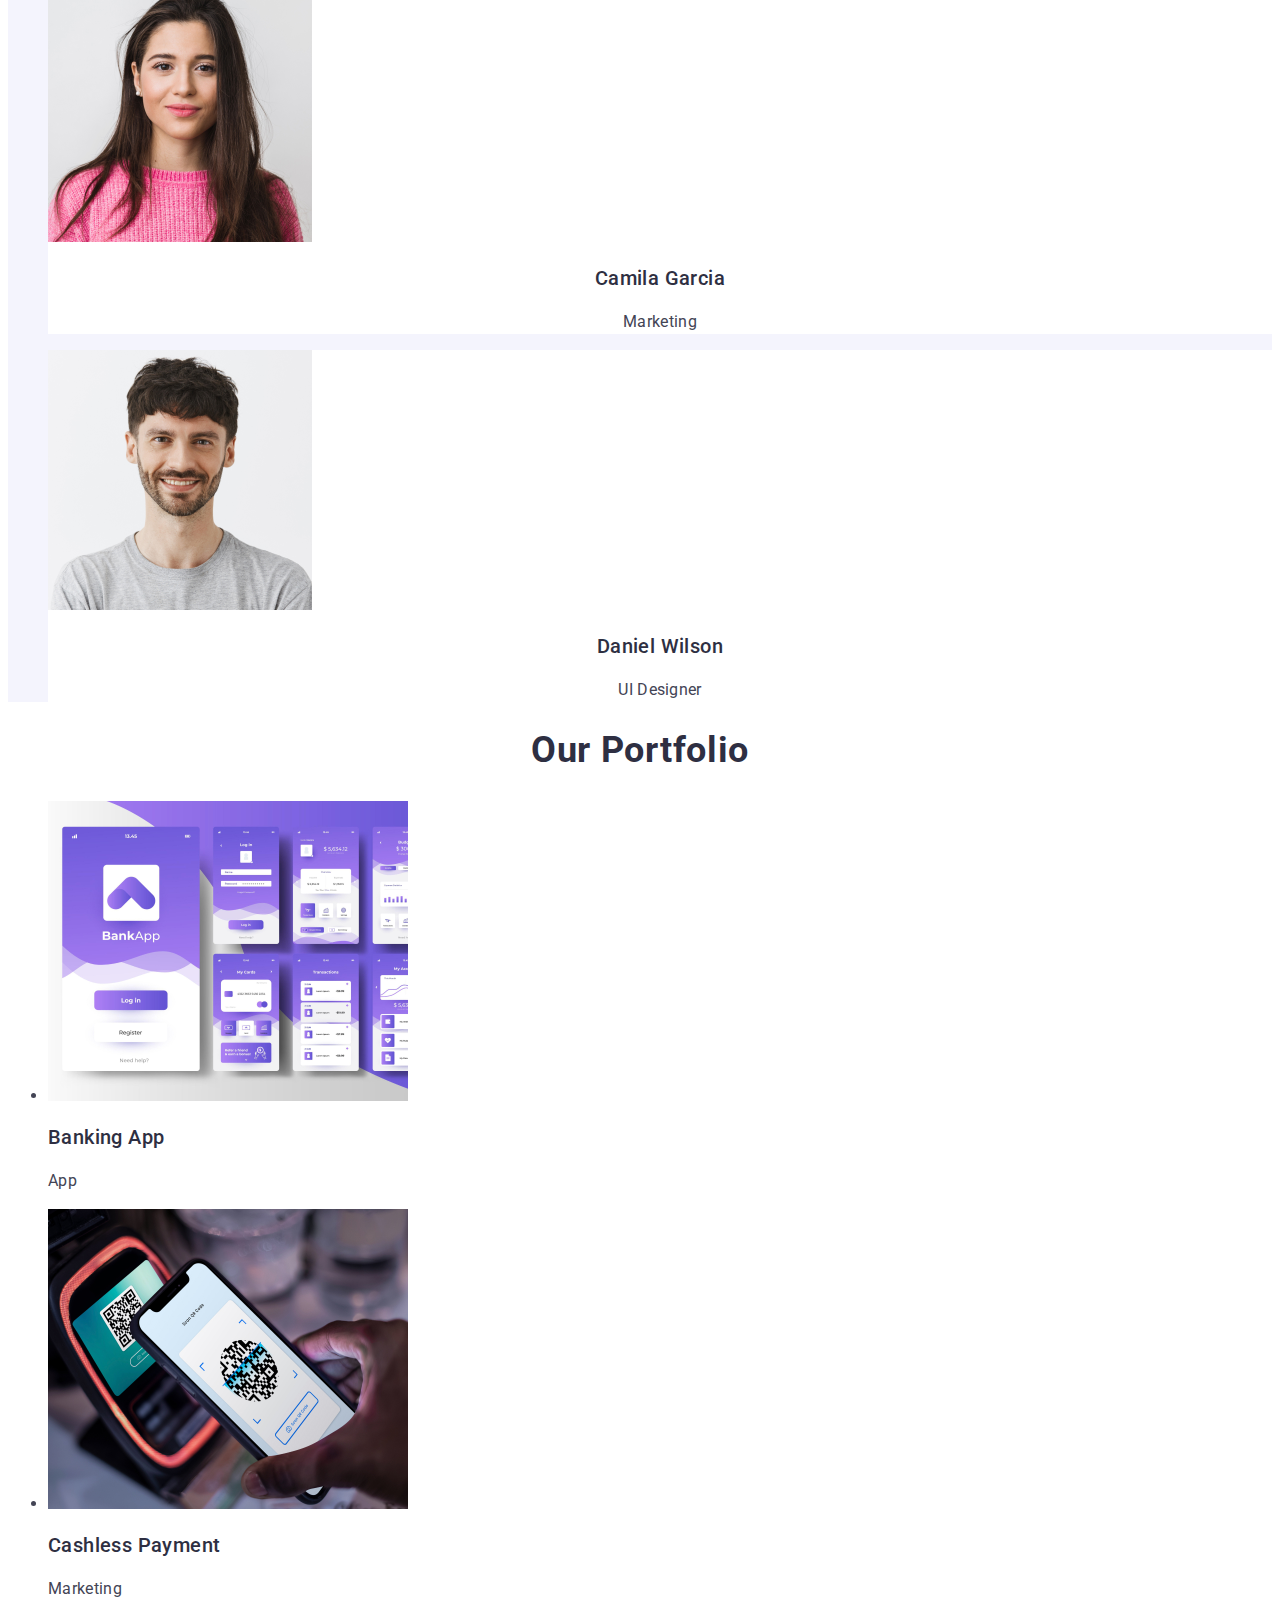
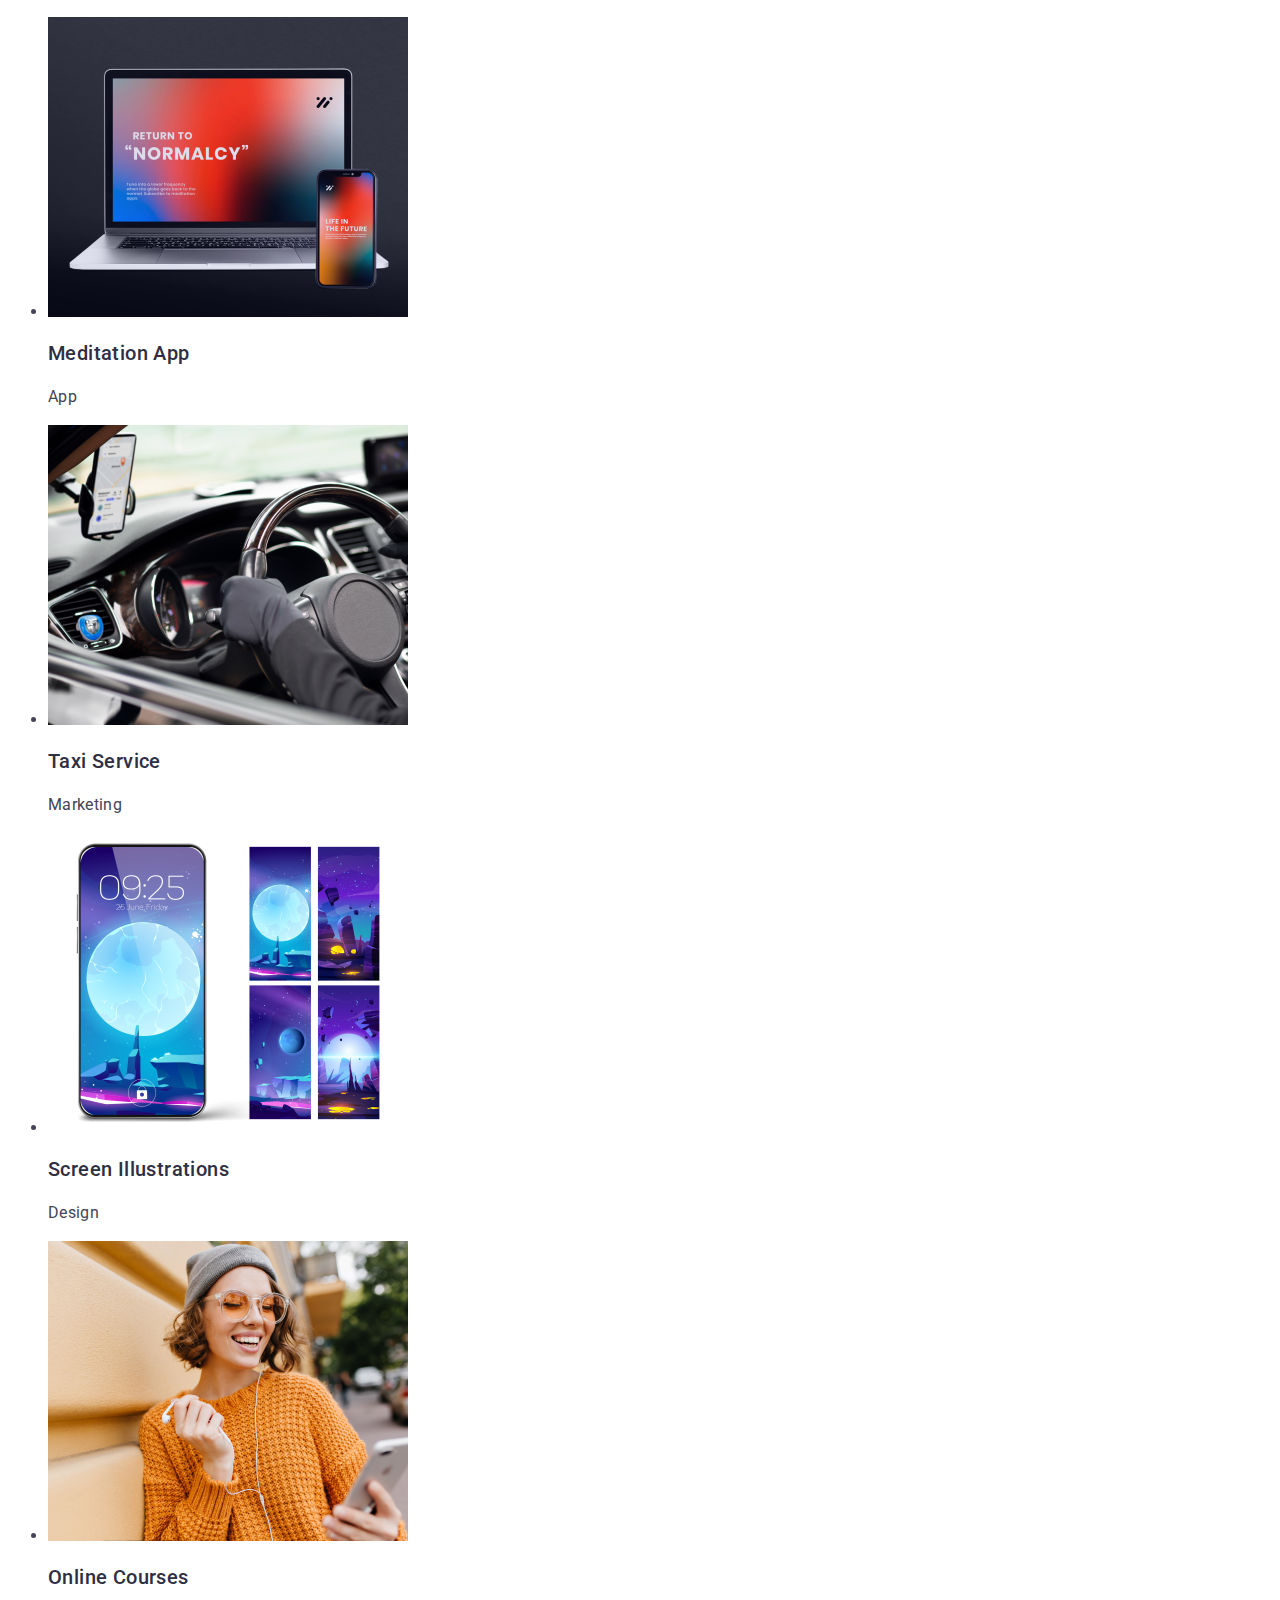
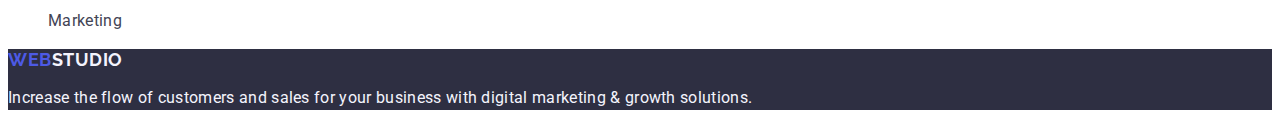
==== commit 098f827f: "index file" ====
--- a/index.html
+++ b/index.html
@@ -4,15 +4,20 @@
     <meta charset="UTF-8" />
     <meta name="viewport" content="width=device-width, initial-scale=1.0" />
     <title>WebStudio</title>
-    <link rel="preconnect" href="https://fonts.googleapis.com">
-    <link rel="preconnect" href="https://fonts.gstatic.com" crossorigin>
-    <link href="https://fonts.googleapis.com/css2?family=Raleway:wght@700&family=Roboto:wght@400;500;700&display=swap" rel="stylesheet">
+    <link rel="preconnect" href="https://fonts.googleapis.com" />
+    <link rel="preconnect" href="https://fonts.gstatic.com" crossorigin />
+    <link
+      href="https://fonts.googleapis.com/css2?family=Raleway:wght@700&family=Roboto:wght@400;500;700&display=swap"
+      rel="stylesheet"
+    />
     <link rel="stylesheet" href="css/style.css" />
   </head>
   <body>
     <header>
       <nav>
-        <a href="./index.html" class="logo-header">Web<span class="accent">Studio</span></a>
+        <a href="./index.html" class="logo-header"
+          >Web<span class="accent">Studio</span></a
+        >
         <ul class="navigation">
           <li><a href="./index.html" class="navigation-menu">Studio</a></li>
           <li><a href="" class="navigation-menu">Portfolio</a></li>
@@ -21,8 +26,16 @@
       </nav>
       <address class="contacts">
         <ul>
-          <li><a href="mailto:info@devstudio.com" class="contacts-address">info@devstudio.com</a></li>
-          <li><a href="tel:+110001111111"class="contacts-address"></a>>+11 (000) 111-11-11</a></li>
+          <li>
+            <a href="mailto:info@devstudio.com" class="contacts-address"
+              >info@devstudio.com</a
+            >
+          </li>
+          <li>
+            <a href="tel:+110001111111" class="contacts-address"
+              >+11 (000) 111-11-11</a
+            >
+          </li>
         </ul>
       </address>
     </header>
@@ -122,32 +135,35 @@
         <h2 class="portfolio-title">Our Portfolio</h2>
         <ul class="portfolio-list-blocks">
           <li>
-            <img class="portfolio-image" src="./images/ourpotfolio1.jpg" 
-            alt="pictur of Banking app"
-            width="360"
-            height="300" />
-    
+            <img
+              class="portfolio-image"
+              src="./images/ourpotfolio1.jpg"
+              alt="pictur of Banking app"
+              width="360"
+              height="300"
+            />
+
             <h3 class="title-portfolio-foto">Banking App</h3>
             <p class="text-portfolio">App</p>
           </li>
 
           <li>
-           <img 
+            <img
               src="./images/ourportfolio2.jpg"
               alt="Cashless Payment"
               width="360"
               height="300"
-              />
+            />
             <h3 class="title-portfolio-foto">Cashless Payment</h3>
             <p class="text-portfolio">Marketing</p>
           </li>
 
           <li>
             <img
-            src="./images/ourportfolio3.jpg"
-            alt="Meditation App"
-            width="360"
-            height="300"
+              src="./images/ourportfolio3.jpg"
+              alt="Meditation App"
+              width="360"
+              height="300"
             />
             <h3 class="title-portfolio-foto">Meditation App</h3>
             <p class="text-portfolio">App</p>
@@ -155,43 +171,44 @@
 
           <li>
             <img
-            src="./images/ourportfolio4.jpg"
-            alt="Taxi Service"
-            width="360"
-            height="300"
+              src="./images/ourportfolio4.jpg"
+              alt="Taxi Service"
+              width="360"
+              height="300"
             />
             <h3 class="title-portfolio-foto">Taxi Service</h3>
             <p class="text-portfolio">Marketing</p>
           </li>
 
           <li>
-            <img 
-            src="./images/ourportfolio5.jpg"
-            alt="Screen Illustrations"
-            width="360"
-            height="300"
+            <img
+              src="./images/ourportfolio5.jpg"
+              alt="Screen Illustrations"
+              width="360"
+              height="300"
             />
             <h3 class="title-portfolio-foto">Screen Illustrations</h3>
             <p class="text-portfolio">Design</p>
           </li>
 
           <li>
-            <img 
-            src="./images/ourportfolio6.jpg"
-            alt="Online Courses"
-            width="360"
-            height="300"
+            <img
+              src="./images/ourportfolio6.jpg"
+              alt="Online Courses"
+              width="360"
+              height="300"
             />
             <h3 class="title-portfolio-foto">Online Courses</h3>
             <p class="text-portfolio">Marketing</p>
           </li>
-
-      </section>
-
+        </ul>
+      </section>
     </main>
 
     <footer class="footer">
-      <a class="logo-footer" href="./index.html">Web<span class="accent-footer">Studio</span></a>
+      <a class="logo-footer" href="./index.html"
+        >Web<span class="accent-footer">Studio</span></a
+      >
       <p class="footer-text">
         Increase the flow of customers and sales for your business with digital
         marketing & growth solutions.
--- a/css/style.css
+++ b/css/style.css
@@ -191,7 +191,7 @@
 .footer-text {
     font-weight: 400;
     font-size: 16px;
-    line-height: 1,5;
+    line-height: 150%;
     letter-spacing: 0.02em;
     color: #F4F4FD;
 }